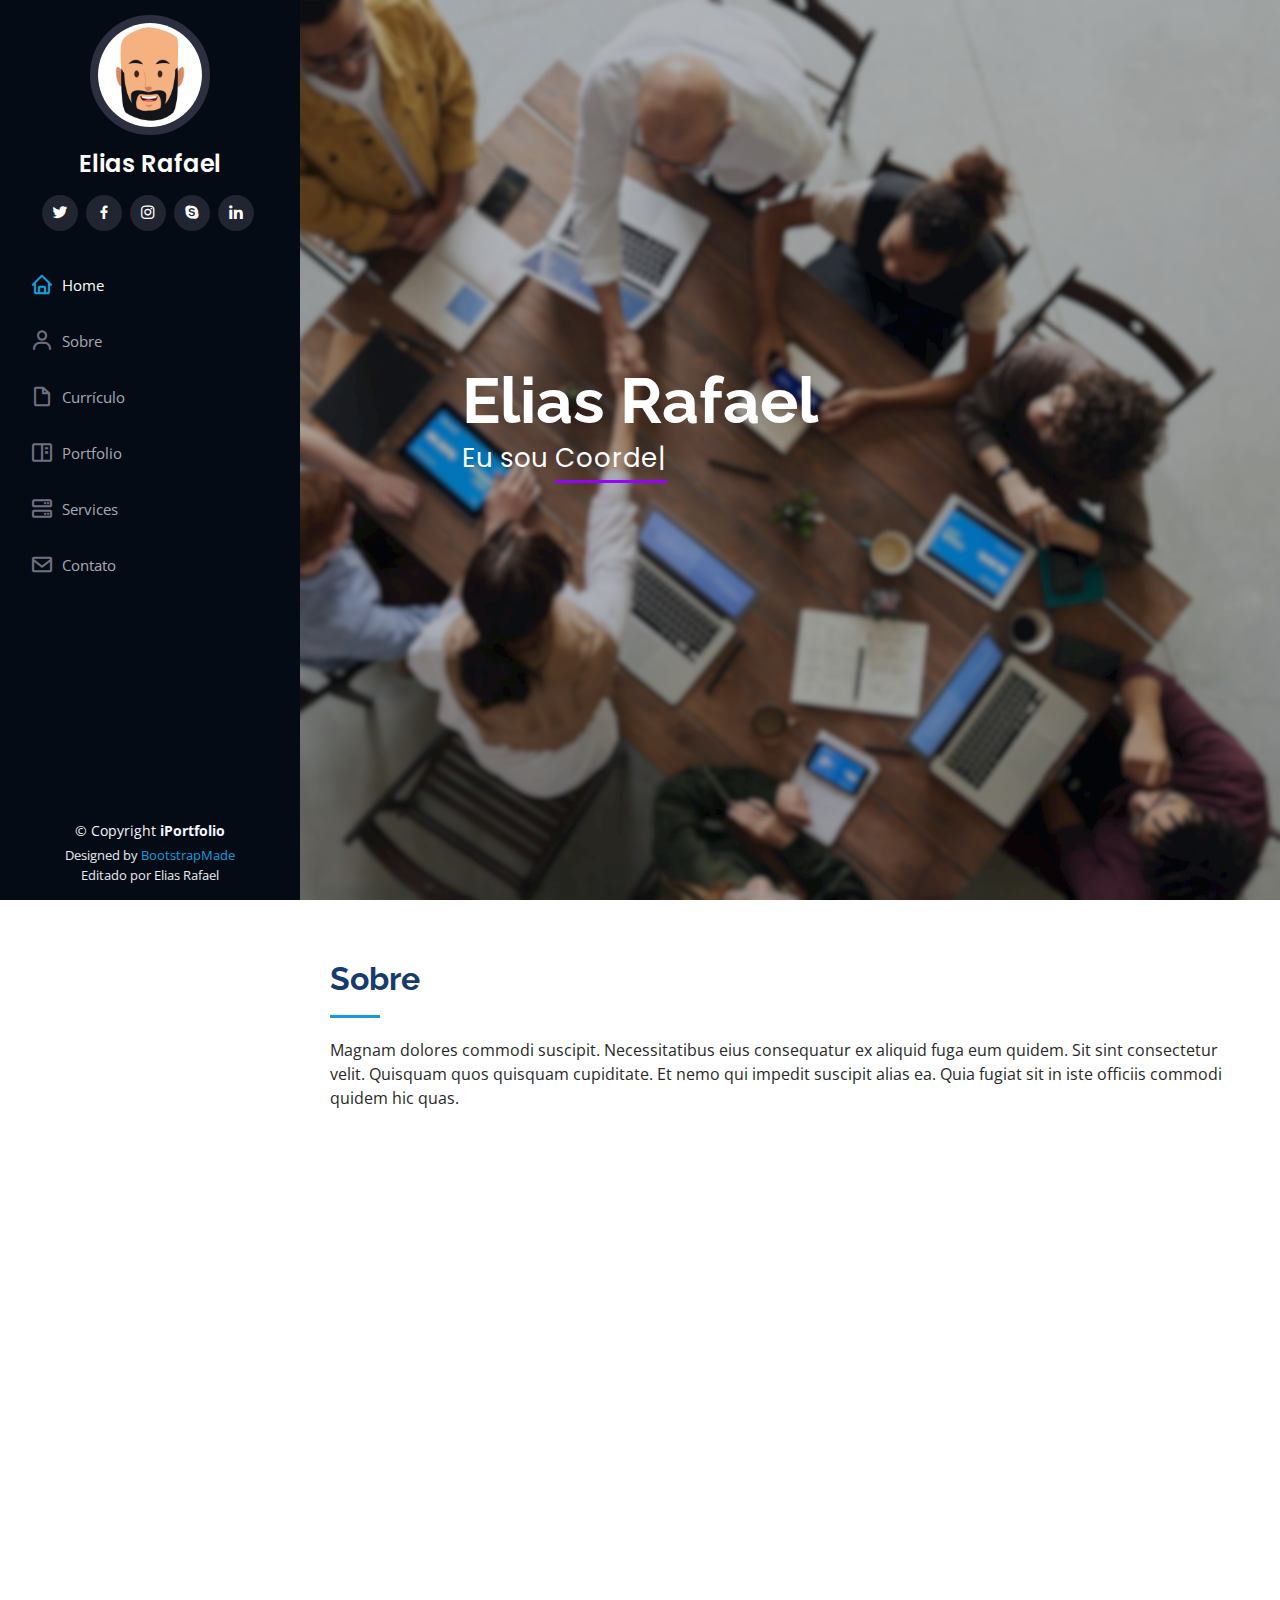
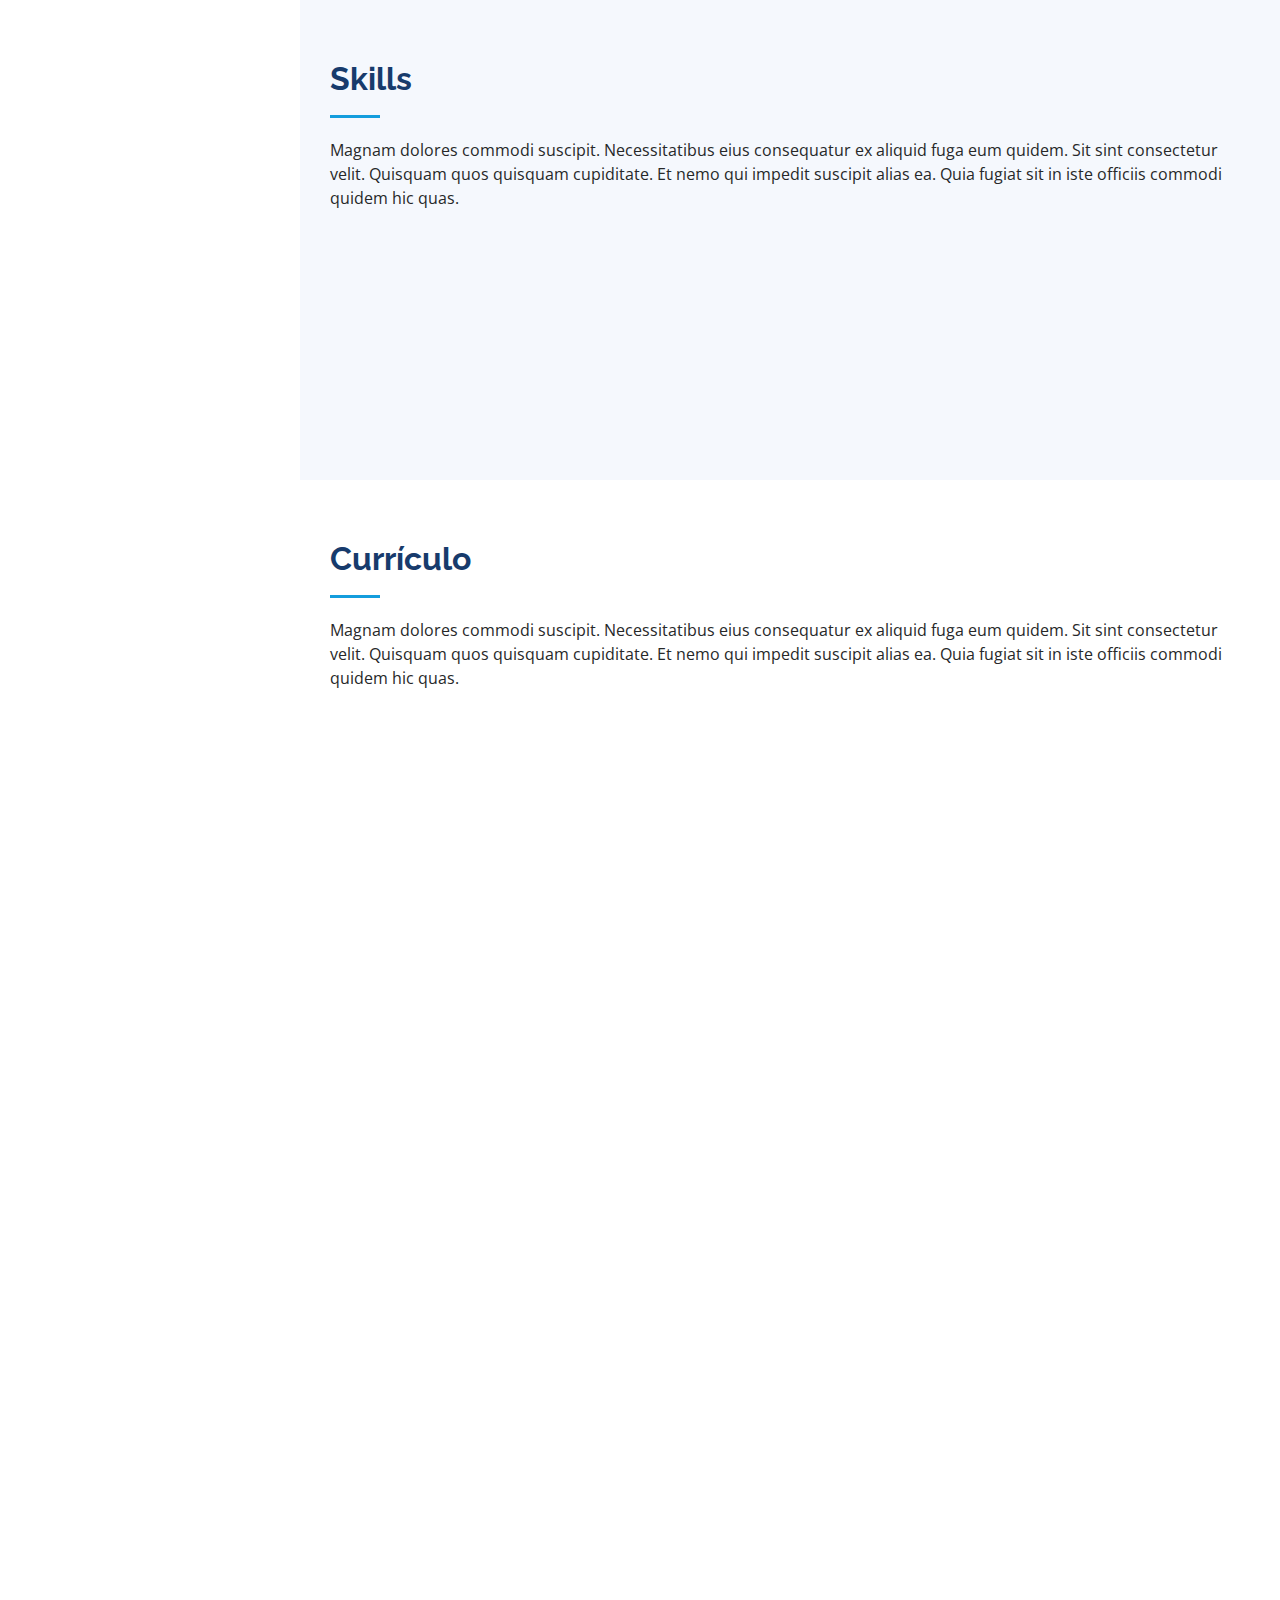
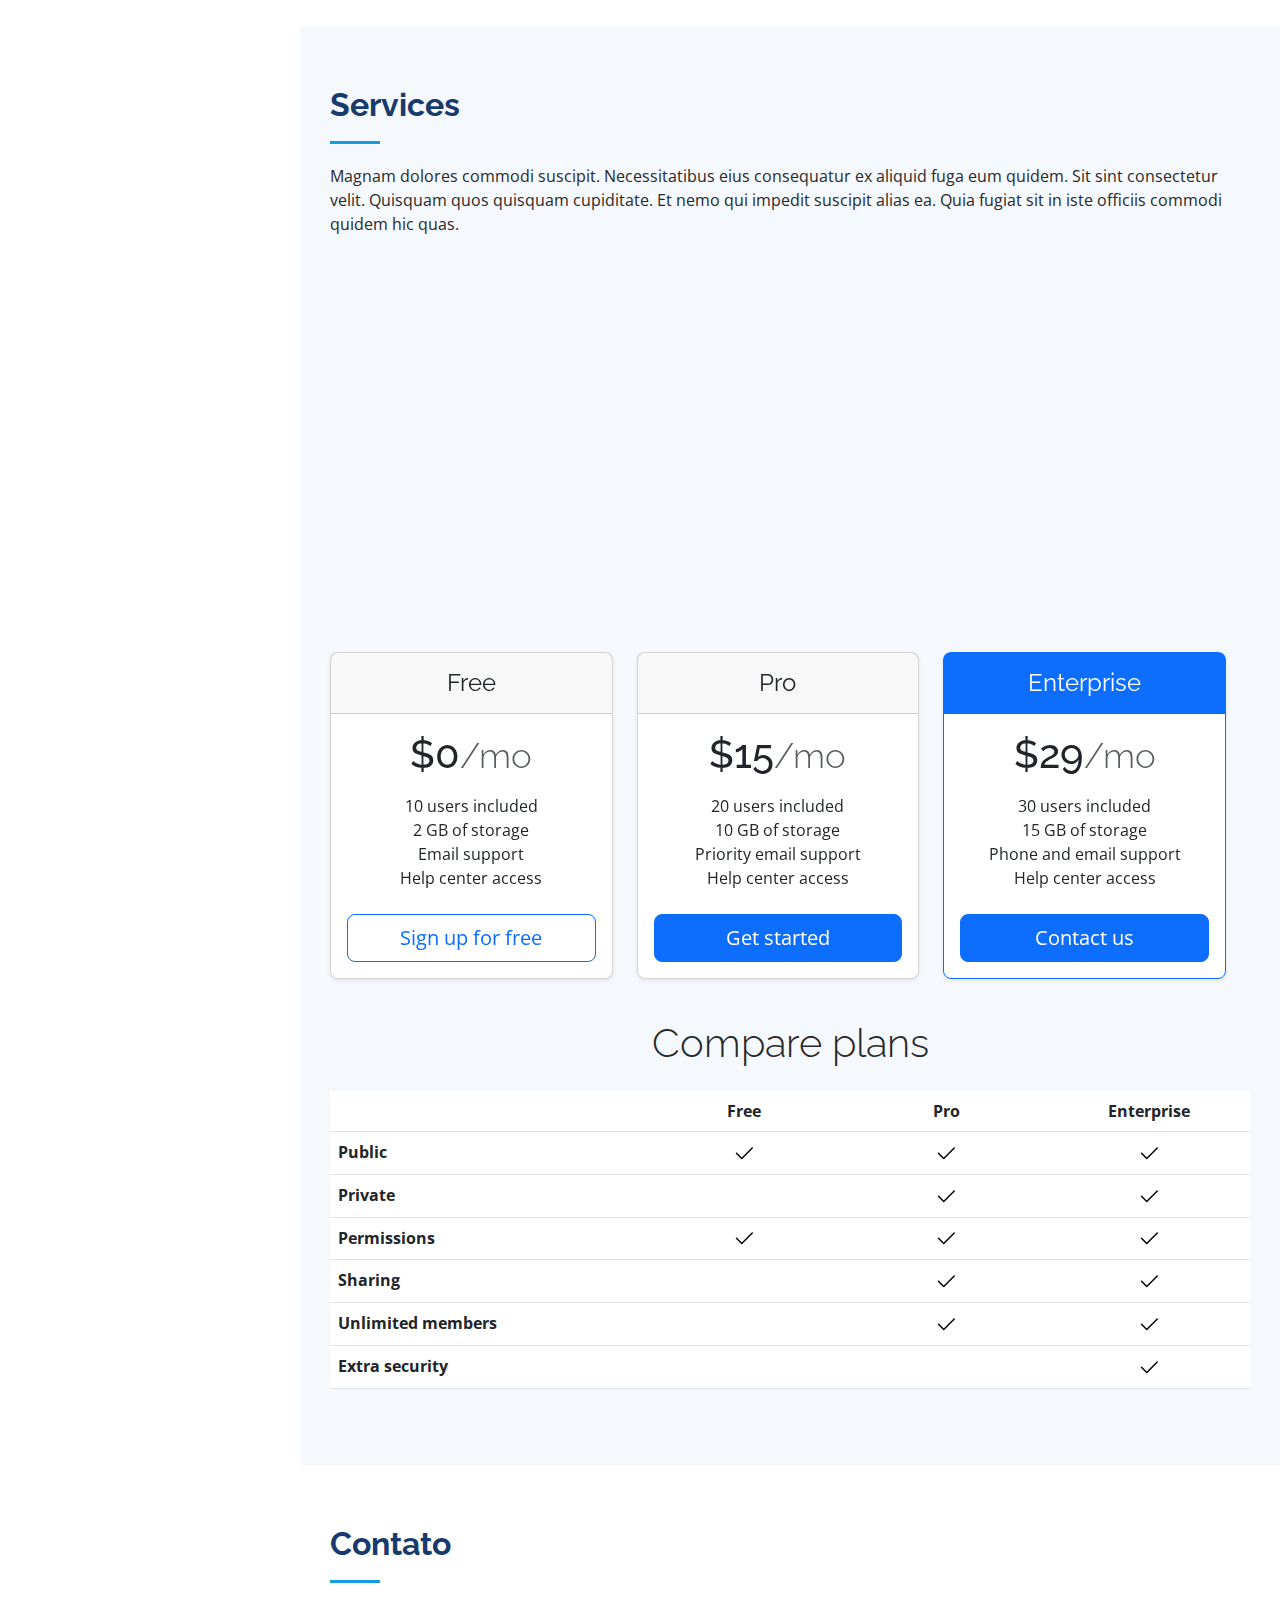
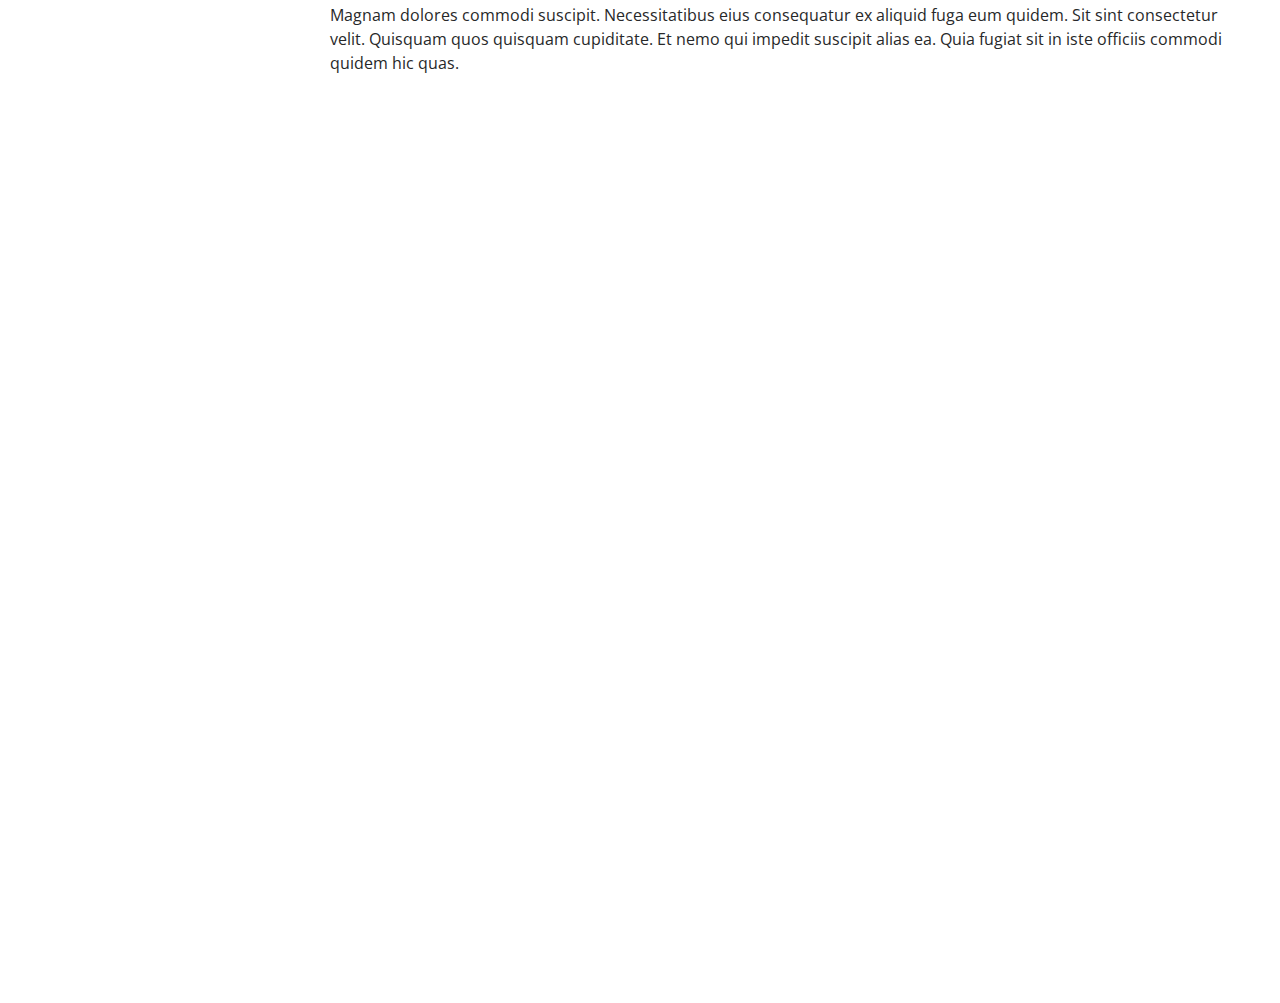
==== index.html @ 73eee093 "Commit inicial" ====
<!DOCTYPE html>
<html lang="pt-BR">

<head>
  <meta charset="utf-8">
  <meta content="width=device-width, initial-scale=1.0" name="viewport">

  <title>Elias Rafael Portfolio</title>
  <meta content="" name="description">
  <meta content="" name="keywords">

  <!-- Favicons -->
  <link href="assets/img/favicon-32x32.png" rel="icon">
  <link href="assets/img/apple-touch-icon.png" rel="apple-touch-icon">

  <!-- Google Fonts -->
  <link href="https://fonts.googleapis.com/css?family=Open+Sans:300,300i,400,400i,600,600i,700,700i|Raleway:300,300i,400,400i,500,500i,600,600i,700,700i|Poppins:300,300i,400,400i,500,500i,600,600i,700,700i" rel="stylesheet">

  <!-- Vendor CSS Files -->
  <link href="assets/vendor/aos/aos.css" rel="stylesheet">
  <link href="assets/vendor/bootstrap/css/bootstrap.min.css" rel="stylesheet">
  <link href="assets/vendor/bootstrap-icons/bootstrap-icons.css" rel="stylesheet">
  <link href="assets/vendor/boxicons/css/boxicons.min.css" rel="stylesheet">
  <link href="assets/vendor/glightbox/css/glightbox.min.css" rel="stylesheet">
  <link href="assets/vendor/swiper/swiper-bundle.min.css" rel="stylesheet">

  <!-- Template Main CSS File -->
  <link href="assets/css/style.css" rel="stylesheet">

  <!-- check table element-->
  <svg xmlns="http://www.w3.org/2000/svg" class="d-none">
    <symbol id="check" viewBox="0 0 16 16">
      <title>Check</title>
      <path d="M13.854 3.646a.5.5 0 0 1 0 .708l-7 7a.5.5 0 0 1-.708 0l-3.5-3.5a.5.5 0 1 1 .708-.708L6.5 10.293l6.646-6.647a.5.5 0 0 1 .708 0z"></path>
    </symbol>
  </svg>
  <link href="pricing.css" rel="stylesheet">
  <script src="/docs/5.3/dist/js/bootstrap.bundle.min.js" integrity="sha384-HwwvtgBNo3bZJJLYd8oVXjrBZt8cqVSpeBNS5n7C8IVInixGAoxmnlMuBnhbgrkm" crossorigin="anonymous"></script>
  <!-- =======================================================
  * Template Name: iPortfolio
  * Updated: Jul 27 2023 with Bootstrap v5.3.1
  * Template URL: https://bootstrapmade.com/iportfolio-bootstrap-portfolio-websites-template/
  * Author: BootstrapMade.com
  * License: https://bootstrapmade.com/license/
  ======================================================== -->
</head>

<body>

  <!-- ======= Mobile nav toggle button ======= -->
  <i class="bi bi-list mobile-nav-toggle d-xl-none"></i>

  <!-- ======= Header ======= -->
  <header id="header">
    <div class="d-flex flex-column">

      <div class="profile">
        <img src="assets/img/profile-img.jpg" alt="" class="img-fluid rounded-circle">
        <h1 class="text-light"><a href="index.html">Elias Rafael</a></h1>
        <div class="social-links mt-3 text-center">
          <a href="#" class="twitter"><i class="bx bxl-twitter"></i></a>
          <a href="#" class="facebook"><i class="bx bxl-facebook"></i></a>
          <a href="#" class="instagram"><i class="bx bxl-instagram"></i></a>
          <a href="#" class="google-plus"><i class="bx bxl-skype"></i></a>
          <a href="#" class="linkedin"><i class="bx bxl-linkedin"></i></a>
        </div>
      </div>

      <nav id="navbar" class="nav-menu navbar">
        <ul>
          <li><a href="#hero" class="nav-link scrollto active"><i class="bx bx-home"></i> <span>Home</span></a></li>
          <li><a href="#Sobre" class="nav-link scrollto"><i class="bx bx-user"></i> <span>Sobre</span></a></li>
          <li><a href="#Currículo" class="nav-link scrollto"><i class="bx bx-file-blank"></i> <span>Currículo</span></a></li>
          <li><a href="#portfolio" class="nav-link scrollto"><i class="bx bx-book-content"></i> <span>Portfolio</span></a></li>
          <li><a href="#services" class="nav-link scrollto"><i class="bx bx-server"></i> <span>Services</span></a></li>
          <li><a href="#Contato" class="nav-link scrollto"><i class="bx bx-envelope"></i> <span>Contato</span></a></li>
        </ul>
      </nav><!-- .nav-menu -->
    </div>
  </header><!-- End Header -->

  <!-- ======= Hero Section ======= -->
  <section id="hero" class="d-flex flex-column justify-content-center align-items-center">
    <div class="hero-container" data-aos="fade-in">
      <h1>Elias Rafael</h1>
      <p>Eu sou <span class="typed" data-typed-items="Coordenador de TI, Gerente de Projetos, Líder de Equipe"></span></p>
    </div>
  </section><!-- End Hero -->

  <main id="main">

    <!-- ======= Sobre Section ======= -->
    <section id="Sobre" class="Sobre">
      <div class="container">

        <div class="section-title">
          <h2>Sobre</h2>
          <p>Magnam dolores commodi suscipit. Necessitatibus eius consequatur ex aliquid fuga eum quidem. Sit sint consectetur velit. Quisquam quos quisquam cupiditate. Et nemo qui impedit suscipit alias ea. Quia fugiat sit in iste officiis commodi quidem hic quas.</p>
        </div>

        <div class="row">
          <div class="col-lg-4" data-aos="fade-right">
            <img src="assets/img/profile-img.jpg" class="img-fluid" alt="">
          </div>
          <div class="col-lg-8 pt-4 pt-lg-0 content" data-aos="fade-left">
            <h3>Coordenador &amp; Líder de Equipe de TI.</h3>
            <p class="fst-italic">
              Lorem ipsum dolor sit amet, consectetur adipiscing elit, sed do eiusmod tempor incididunt ut labore et dolore
              magna aliqua.
            </p>
            <div class="row">
              <div class="col-lg-6">
                <ul>
                  <li><i class="bi bi-chevron-right"></i> <strong>Birthday:</strong> <span>15 May 1987</span></li>
                  <li><i class="bi bi-chevron-right"></i> <strong>Website:</strong> <span>www.example.com</span></li>
                  <li><i class="bi bi-chevron-right"></i> <strong>Phone:</strong> <span>+123 456 7890</span></li>
                  <li><i class="bi bi-chevron-right"></i> <strong>City:</strong> <span>São Paulo, Brasil &#128154;&#128155;</span></li>
                </ul>
              </div>
              <div class="col-lg-6">
                <ul>
                  <li><i class="bi bi-chevron-right"></i> <strong>Age:</strong> <span>30</span></li>
                  <li><i class="bi bi-chevron-right"></i> <strong>Degree:</strong> <span>Master</span></li>
                  <li><i class="bi bi-chevron-right"></i> <strong>PhEmailone:</strong> <span>email@example.com</span></li>
                  <li><i class="bi bi-chevron-right"></i> <strong>Freelance:</strong> <span>Available</span></li>
                </ul>
              </div>
            </div>
            <p>
              Officiis eligendi itaque labore et dolorum mollitia officiis optio vero. Quisquam sunt adipisci omnis et ut. Nulla accusantium dolor incidunt officia tempore. Et eius omnis.
              Cupiditate ut dicta maxime officiis quidem quia. Sed et consectetur qui quia repellendus itaque neque. Aliquid amet quidem ut quaerat cupiditate. Ab et eum qui repellendus omnis culpa magni laudantium dolores.
            </p>
          </div>
        </div>

      </div>
    </section><!-- End Sobre Section -->

    <!-- ======= Facts Section ======= 
    <section id="facts" class="facts">
      <div class="container">

        <div class="section-title">
          <h2>Facts</h2>
          <p>Magnam dolores commodi suscipit. Necessitatibus eius consequatur ex aliquid fuga eum quidem. Sit sint consectetur velit. Quisquam quos quisquam cupiditate. Et nemo qui impedit suscipit alias ea. Quia fugiat sit in iste officiis commodi quidem hic quas.</p>
        </div>

        <div class="row no-gutters">

          <div class="col-lg-3 col-md-6 d-md-flex align-items-md-stretch" data-aos="fade-up">
            <div class="count-box">
              <i class="bi bi-emoji-smile"></i>
              <span data-purecounter-start="0" data-purecounter-end="232" data-purecounter-duration="1" class="purecounter"></span>
              <p><strong>Happy Clients</strong> consequuntur quae</p>
            </div>
          </div>

          <div class="col-lg-3 col-md-6 d-md-flex align-items-md-stretch" data-aos="fade-up" data-aos-delay="100">
            <div class="count-box">
              <i class="bi bi-journal-richtext"></i>
              <span data-purecounter-start="0" data-purecounter-end="521" data-purecounter-duration="1" class="purecounter"></span>
              <p><strong>Projects</strong> adipisci atque cum quia aut</p>
            </div>
          </div>

          <div class="col-lg-3 col-md-6 d-md-flex align-items-md-stretch" data-aos="fade-up" data-aos-delay="200">
            <div class="count-box">
              <i class="bi bi-headset"></i>
              <span data-purecounter-start="0" data-purecounter-end="1453" data-purecounter-duration="1" class="purecounter"></span>
              <p><strong>Hours Of Support</strong> aut commodi quaerat</p>
            </div>
          </div>

          <div class="col-lg-3 col-md-6 d-md-flex align-items-md-stretch" data-aos="fade-up" data-aos-delay="300">
            <div class="count-box">
              <i class="bi bi-people"></i>
              <span data-purecounter-start="0" data-purecounter-end="32" data-purecounter-duration="1" class="purecounter"></span>
              <p><strong>Hard Workers</strong> rerum asperiores dolor</p>
            </div>
          </div>

        </div>

      </div>
    </section> End Facts Section -->

    <!-- ======= Skills Section ======= -->
    <section id="skills" class="skills section-bg">
      <div class="container">

        <div class="section-title">
          <h2>Skills</h2>
          <p>Magnam dolores commodi suscipit. Necessitatibus eius consequatur ex aliquid fuga eum quidem. Sit sint consectetur velit. Quisquam quos quisquam cupiditate. Et nemo qui impedit suscipit alias ea. Quia fugiat sit in iste officiis commodi quidem hic quas.</p>
        </div>

        <div class="row skills-content">

          <div class="col-lg-6" data-aos="fade-up">

            <div class="progress">
              <span class="skill">HTML <i class="val">100%</i></span>
              <div class="progress-bar-wrap">
                <div class="progress-bar" role="progressbar" aria-valuenow="100" aria-valuemin="0" aria-valuemax="100"></div>
              </div>
            </div>

            <div class="progress">
              <span class="skill">CSS <i class="val">90%</i></span>
              <div class="progress-bar-wrap">
                <div class="progress-bar" role="progressbar" aria-valuenow="90" aria-valuemin="0" aria-valuemax="100"></div>
              </div>
            </div>

            <div class="progress">
              <span class="skill">JavaScript <i class="val">75%</i></span>
              <div class="progress-bar-wrap">
                <div class="progress-bar" role="progressbar" aria-valuenow="75" aria-valuemin="0" aria-valuemax="100"></div>
              </div>
            </div>

          </div>

          <div class="col-lg-6" data-aos="fade-up" data-aos-delay="100">

            <div class="progress">
              <span class="skill">PHP <i class="val">80%</i></span>
              <div class="progress-bar-wrap">
                <div class="progress-bar" role="progressbar" aria-valuenow="80" aria-valuemin="0" aria-valuemax="100"></div>
              </div>
            </div>

            <div class="progress">
              <span class="skill">WordPress/CMS <i class="val">90%</i></span>
              <div class="progress-bar-wrap">
                <div class="progress-bar" role="progressbar" aria-valuenow="90" aria-valuemin="0" aria-valuemax="100"></div>
              </div>
            </div>

            <div class="progress">
              <span class="skill">Photoshop <i class="val">55%</i></span>
              <div class="progress-bar-wrap">
                <div class="progress-bar" role="progressbar" aria-valuenow="55" aria-valuemin="0" aria-valuemax="100"></div>
              </div>
            </div>

          </div>

        </div>

      </div>
    </section><!-- End Skills Section -->

    <!-- ======= Currículo Section ======= -->
    <section id="Currículo" class="Currículo">
      <div class="container">

        <div class="section-title">
          <h2>Currículo</h2>
          <p>Magnam dolores commodi suscipit. Necessitatibus eius consequatur ex aliquid fuga eum quidem. Sit sint consectetur velit. Quisquam quos quisquam cupiditate. Et nemo qui impedit suscipit alias ea. Quia fugiat sit in iste officiis commodi quidem hic quas.</p>
        </div>

        <div class="row">
          <div class="col-lg-6" data-aos="fade-up">
            <h3 class="Currículo-title">Sumary</h3>
            <div class="Currículo-item pb-0">
              <h4>Elias Rafael</h4>
              <p><em>Innovative and deadline-driven Graphic Designer with 3+ years of experience designing and developing user-centered digital/print marketing material from initial concept to final, polished deliverable.</em></p>
              <ul>
                <li>Portland par 127,Orlando, FL</li>
                <li>(123) 456-7891</li>
                <li>alice.barkley@example.com</li>
              </ul>
            </div>

            <h3 class="Currículo-title">Education</h3>
            <div class="Currículo-item">
              <h4>Master of Fine Arts &amp; Graphic Design</h4>
              <h5>2015 - 2016</h5>
              <p><em>Rochester Institute of Technology, Rochester, NY</em></p>
              <p>Qui deserunt veniam. Et sed aliquam labore tempore sed quisquam iusto autem sit. Ea vero voluptatum qui ut dignissimos deleniti nerada porti sand markend</p>
            </div>
            <div class="Currículo-item">
              <h4>Bachelor of Fine Arts &amp; Graphic Design</h4>
              <h5>2010 - 2014</h5>
              <p><em>Rochester Institute of Technology, Rochester, NY</em></p>
              <p>Quia nobis sequi est occaecati aut. Repudiandae et iusto quae reiciendis et quis Eius vel ratione eius unde vitae rerum voluptates asperiores voluptatem Earum molestiae consequatur neque etlon sader mart dila</p>
            </div>
          </div>
          <div class="col-lg-6" data-aos="fade-up" data-aos-delay="100">
            <h3 class="Currículo-title">Professional Experience</h3>
            <div class="Currículo-item">
              <h4>Senior graphic design specialist</h4>
              <h5>2019 - Present</h5>
              <p><em>Experion, New York, NY </em></p>
              <ul>
                <li>Lead in the design, development, and implementation of the graphic, layout, and production communication materials</li>
                <li>Delegate tasks to the 7 members of the design team and provide counsel on all aspects of the project. </li>
                <li>Supervise the assessment of all graphic materials in order to ensure quality and accuracy of the design</li>
                <li>Oversee the efficient use of production project budgets ranging from $2,000 - $25,000</li>
              </ul>
            </div>
            <div class="Currículo-item">
              <h4>Graphic design specialist</h4>
              <h5>2017 - 2018</h5>
              <p><em>Stepping Stone Advertising, New York, NY</em></p>
              <ul>
                <li>Developed numerous marketing programs (logos, brochures,infographics, presentations, and advertisements).</li>
                <li>Managed up to 5 projects or tasks at a given time while under pressure</li>
                <li>Recommended and consulted with clients on the most appropriate graphic design</li>
                <li>Created 4+ design presentations and proposals a month for clients and account managers</li>
              </ul>
            </div>
          </div>
        </div>

      </div>
    </section><!-- End Currículo Section -->

    <!-- ======= Portfolio Section ======= 
    <section id="portfolio" class="portfolio section-bg">
      <div class="container">

        <div class="section-title">
          <h2>Portfolio</h2>
          <p>Magnam dolores commodi suscipit. Necessitatibus eius consequatur ex aliquid fuga eum quidem. Sit sint consectetur velit. Quisquam quos quisquam cupiditate. Et nemo qui impedit suscipit alias ea. Quia fugiat sit in iste officiis commodi quidem hic quas.</p>
        </div>

        <div class="row" data-aos="fade-up">
          <div class="col-lg-12 d-flex justify-content-center">
            <ul id="portfolio-flters">
              <li data-filter="*" class="filter-active">All</li>
              <li data-filter=".filter-app">App</li>
              <li data-filter=".filter-card">Card</li>
              <li data-filter=".filter-web">Web</li>
            </ul>
          </div>
        </div>

        <div class="row portfolio-container" data-aos="fade-up" data-aos-delay="100">

          <div class="col-lg-4 col-md-6 portfolio-item filter-app">
            <div class="portfolio-wrap">
              <img src="assets/img/portfolio/portfolio-1.jpg" class="img-fluid" alt="">
              <div class="portfolio-links">
                <a href="assets/img/portfolio/portfolio-1.jpg" data-gallery="portfolioGallery" class="portfolio-lightbox" title="App 1"><i class="bx bx-plus"></i></a>
                <a href="portfolio-details.html" title="More Details"><i class="bx bx-link"></i></a>
              </div>
            </div>
          </div>

          <div class="col-lg-4 col-md-6 portfolio-item filter-web">
            <div class="portfolio-wrap">
              <img src="assets/img/portfolio/portfolio-2.jpg" class="img-fluid" alt="">
              <div class="portfolio-links">
                <a href="assets/img/portfolio/portfolio-2.jpg" data-gallery="portfolioGallery" class="portfolio-lightbox" title="Web 3"><i class="bx bx-plus"></i></a>
                <a href="portfolio-details.html" title="More Details"><i class="bx bx-link"></i></a>
              </div>
            </div>
          </div>

          <div class="col-lg-4 col-md-6 portfolio-item filter-app">
            <div class="portfolio-wrap">
              <img src="assets/img/portfolio/portfolio-3.jpg" class="img-fluid" alt="">
              <div class="portfolio-links">
                <a href="assets/img/portfolio/portfolio-3.jpg" data-gallery="portfolioGallery" class="portfolio-lightbox" title="App 2"><i class="bx bx-plus"></i></a>
                <a href="portfolio-details.html" title="More Details"><i class="bx bx-link"></i></a>
              </div>
            </div>
          </div>

          <div class="col-lg-4 col-md-6 portfolio-item filter-card">
            <div class="portfolio-wrap">
              <img src="assets/img/portfolio/portfolio-4.jpg" class="img-fluid" alt="">
              <div class="portfolio-links">
                <a href="assets/img/portfolio/portfolio-4.jpg" data-gallery="portfolioGallery" class="portfolio-lightbox" title="Card 2"><i class="bx bx-plus"></i></a>
                <a href="portfolio-details.html" title="More Details"><i class="bx bx-link"></i></a>
              </div>
            </div>
          </div>

          <div class="col-lg-4 col-md-6 portfolio-item filter-web">
            <div class="portfolio-wrap">
              <img src="assets/img/portfolio/portfolio-5.jpg" class="img-fluid" alt="">
              <div class="portfolio-links">
                <a href="assets/img/portfolio/portfolio-5.jpg" data-gallery="portfolioGallery" class="portfolio-lightbox" title="Web 2"><i class="bx bx-plus"></i></a>
                <a href="portfolio-details.html" title="More Details"><i class="bx bx-link"></i></a>
              </div>
            </div>
          </div>

          <div class="col-lg-4 col-md-6 portfolio-item filter-app">
            <div class="portfolio-wrap">
              <img src="assets/img/portfolio/portfolio-6.jpg" class="img-fluid" alt="">
              <div class="portfolio-links">
                <a href="assets/img/portfolio/portfolio-6.jpg" data-gallery="portfolioGallery" class="portfolio-lightbox" title="App 3"><i class="bx bx-plus"></i></a>
                <a href="portfolio-details.html" title="More Details"><i class="bx bx-link"></i></a>
              </div>
            </div>
          </div>

          <div class="col-lg-4 col-md-6 portfolio-item filter-card">
            <div class="portfolio-wrap">
              <img src="assets/img/portfolio/portfolio-7.jpg" class="img-fluid" alt="">
              <div class="portfolio-links">
                <a href="assets/img/portfolio/portfolio-7.jpg" data-gallery="portfolioGallery" class="portfolio-lightbox" title="Card 1"><i class="bx bx-plus"></i></a>
                <a href="portfolio-details.html" title="More Details"><i class="bx bx-link"></i></a>
              </div>
            </div>
          </div>

          <div class="col-lg-4 col-md-6 portfolio-item filter-card">
            <div class="portfolio-wrap">
              <img src="assets/img/portfolio/portfolio-8.jpg" class="img-fluid" alt="">
              <div class="portfolio-links">
                <a href="assets/img/portfolio/portfolio-8.jpg" data-gallery="portfolioGallery" class="portfolio-lightbox" title="Card 3"><i class="bx bx-plus"></i></a>
                <a href="portfolio-details.html" title="More Details"><i class="bx bx-link"></i></a>
              </div>
            </div>
          </div>

          <div class="col-lg-4 col-md-6 portfolio-item filter-web">
            <div class="portfolio-wrap">
              <img src="assets/img/portfolio/portfolio-9.jpg" class="img-fluid" alt="">
              <div class="portfolio-links">
                <a href="assets/img/portfolio/portfolio-9.jpg" data-gallery="portfolioGallery" class="portfolio-lightbox" title="Web 3"><i class="bx bx-plus"></i></a>
                <a href="portfolio-details.html" title="More Details"><i class="bx bx-link"></i></a>
              </div>
            </div>
          </div>

        </div>

      </div>
    </section> End Portfolio Section -->

    <!-- ======= Services Section ======= -->
    <section id="services" class="services section-bg">
      <div class="container">

        <div class="section-title">
          <h2>Services</h2>
          <p>Magnam dolores commodi suscipit. Necessitatibus eius consequatur ex aliquid fuga eum quidem. Sit sint consectetur velit. Quisquam quos quisquam cupiditate. Et nemo qui impedit suscipit alias ea. Quia fugiat sit in iste officiis commodi quidem hic quas.</p>
        </div>

        <div class="row">
          <div class="col-lg-4 col-md-6 icon-box" data-aos="fade-up">
            <div class="icon"><i class="bi bi-briefcase"></i></div>
            <h4 class="title"><a href="">Lorem Ipsum</a></h4>
            <p class="description">Voluptatum deleniti atque corrupti quos dolores et quas molestias excepturi sint occaecati cupiditate non provident</p>
          </div>
          <div class="col-lg-4 col-md-6 icon-box" data-aos="fade-up" data-aos-delay="100">
            <div class="icon"><i class="bi bi-card-checklist"></i></div>
            <h4 class="title"><a href="">Dolor Sitema</a></h4>
            <p class="description">Minim veniam, quis nostrud exercitation ullamco laboris nisi ut aliquip ex ea commodo consequat tarad limino ata</p>
          </div>
          <div class="col-lg-4 col-md-6 icon-box" data-aos="fade-up" data-aos-delay="200">
            <div class="icon"><i class="bi bi-bar-chart"></i></div>
            <h4 class="title"><a href="">Sed ut perspiciatis</a></h4>
            <p class="description">Duis aute irure dolor in reprehenderit in voluptate velit esse cillum dolore eu fugiat nulla pariatur</p>
          </div>
          <div class="col-lg-4 col-md-6 icon-box" data-aos="fade-up" data-aos-delay="300">
            <div class="icon"><i class="bi bi-binoculars"></i></div>
            <h4 class="title"><a href="">Magni Dolores</a></h4>
            <p class="description">Excepteur sint occaecat cupidatat non proident, sunt in culpa qui officia deserunt mollit anim id est laborum</p>
          </div>
          <div class="col-lg-4 col-md-6 icon-box" data-aos="fade-up" data-aos-delay="400">
            <div class="icon"><i class="bi bi-brightness-high"></i></div>
            <h4 class="title"><a href="">Nemo Enim</a></h4>
            <p class="description">At vero eos et accusamus et iusto odio dignissimos ducimus qui blanditiis praesentium voluptatum deleniti atque</p>
          </div>
          <div class="col-lg-4 col-md-6 icon-box" data-aos="fade-up" data-aos-delay="500">
            <div class="icon"><i class="bi bi-calendar4-week"></i></div>
            <h4 class="title"><a href="">Eiusmod Tempor</a></h4>
            <p class="description">Et harum quidem rerum facilis est et expedita distinctio. Nam libero tempore, cum soluta nobis est eligendi</p>
          </div>
          <!-- Start Prices Block -->
          
            <div class="row row-cols-1 row-cols-md-3 mb-3 text-center">
              <div class="col">
                <div class="card mb-4 rounded-3 shadow-sm">
                  <div class="card-header py-3">
                    <h4 class="my-0 fw-normal">Free</h4>
                  </div>
                  <div class="card-body">
                    <h1 class="card-title pricing-card-title">$0<small class="text-body-secondary fw-light">/mo</small></h1>
                    <ul class="list-unstyled mt-3 mb-4">
                      <li>10 users included</li>
                      <li>2 GB of storage</li>
                      <li>Email support</li>
                      <li>Help center access</li>
                    </ul>
                    <button type="button" class="w-100 btn btn-lg btn-outline-primary">Sign up for free</button>
                  </div>
                </div>
              </div>
              <div class="col">
                <div class="card mb-4 rounded-3 shadow-sm">
                  <div class="card-header py-3">
                    <h4 class="my-0 fw-normal">Pro</h4>
                  </div>
                  <div class="card-body">
                    <h1 class="card-title pricing-card-title">$15<small class="text-body-secondary fw-light">/mo</small></h1>
                    <ul class="list-unstyled mt-3 mb-4">
                      <li>20 users included</li>
                      <li>10 GB of storage</li>
                      <li>Priority email support</li>
                      <li>Help center access</li>
                    </ul>
                    <button type="button" class="w-100 btn btn-lg btn-primary">Get started</button>
                  </div>
                </div>
              </div>
              <div class="col">
                <div class="card mb-4 rounded-3 shadow-sm border-primary">
                  <div class="card-header py-3 text-bg-primary border-primary">
                    <h4 class="my-0 fw-normal">Enterprise</h4>
                  </div>
                  <div class="card-body">
                    <h1 class="card-title pricing-card-title">$29<small class="text-body-secondary fw-light">/mo</small></h1>
                    <ul class="list-unstyled mt-3 mb-4">
                      <li>30 users included</li>
                      <li>15 GB of storage</li>
                      <li>Phone and email support</li>
                      <li>Help center access</li>
                    </ul>
                    <button type="button" class="w-100 btn btn-lg btn-primary">Contact us</button>
                  </div>
                </div>
              </div>
            </div>
        
            <h2 class="display-6 text-center mb-4">Compare plans</h2>
        
            <div class="table-responsive">
              <table class="table text-center">
                <thead>
                  <tr>
                    <th style="width: 34%;"></th>
                    <th style="width: 22%;">Free</th>
                    <th style="width: 22%;">Pro</th>
                    <th style="width: 22%;">Enterprise</th>
                  </tr>
                </thead>
                <tbody>
                  <tr>
                    <th scope="row" class="text-start">Public</th>
                    <td><svg class="bi" width="24" height="24"><use xlink:href="#check"></use></svg></td>
                    <td><svg class="bi" width="24" height="24"><use xlink:href="#check"></use></svg></td>
                    <td><svg class="bi" width="24" height="24"><use xlink:href="#check"></use></svg></td>
                  </tr>
                  <tr>
                    <th scope="row" class="text-start">Private</th>
                    <td></td>
                    <td><svg class="bi" width="24" height="24"><use xlink:href="#check"></use></svg></td>
                    <td><svg class="bi" width="24" height="24"><use xlink:href="#check"></use></svg></td>
                  </tr>
                </tbody>
        
                <tbody>
                  <tr>
                    <th scope="row" class="text-start">Permissions</th>
                    <td><svg class="bi" width="24" height="24"><use xlink:href="#check"></use></svg></td>
                    <td><svg class="bi" width="24" height="24"><use xlink:href="#check"></use></svg></td>
                    <td><svg class="bi" width="24" height="24"><use xlink:href="#check"></use></svg></td>
                  </tr>
                  <tr>
                    <th scope="row" class="text-start">Sharing</th>
                    <td></td>
                    <td><svg class="bi" width="24" height="24"><use xlink:href="#check"></use></svg></td>
                    <td><svg class="bi" width="24" height="24"><use xlink:href="#check"></use></svg></td>
                  </tr>
                  <tr>
                    <th scope="row" class="text-start">Unlimited members</th>
                    <td></td>
                    <td><svg class="bi" width="24" height="24"><use xlink:href="#check"></use></svg></td>
                    <td><svg class="bi" width="24" height="24"><use xlink:href="#check"></use></svg></td>
                  </tr>
                  <tr>
                    <th scope="row" class="text-start">Extra security</th>
                    <td></td>
                    <td></td>
                    <td><svg class="bi" width="24" height="24"><use xlink:href="#check"></use></svg></td>
                  </tr>
                </tbody>
              </table>
            </div>
          
          <!-- End Prices Block -->
        </div>
      </div>
    </section><!-- End Services Section -->

    <!-- ======= Testimonials Section ======= 
    <section id="testimonials" class="testimonials section-bg">
      <div class="container">

        <div class="section-title">
          <h2>Testimonials</h2>
          <p>Magnam dolores commodi suscipit. Necessitatibus eius consequatur ex aliquid fuga eum quidem. Sit sint consectetur velit. Quisquam quos quisquam cupiditate. Et nemo qui impedit suscipit alias ea. Quia fugiat sit in iste officiis commodi quidem hic quas.</p>
        </div>

        <div class="testimonials-slider swiper" data-aos="fade-up" data-aos-delay="100">
          <div class="swiper-wrapper">

            <div class="swiper-slide">
              <div class="testimonial-item" data-aos="fade-up">
                <p>
                  <i class="bx bxs-quote-alt-left quote-icon-left"></i>
                  Proin iaculis purus consequat sem cure digni ssim donec porttitora entum suscipit rhoncus. Accusantium quam, ultricies eget id, aliquam eget nibh et. Maecen aliquam, risus at semper.
                  <i class="bx bxs-quote-alt-right quote-icon-right"></i>
                </p>
                <img src="assets/img/testimonials/testimonials-1.jpg" class="testimonial-img" alt="">
                <h3>Saul Goodman</h3>
                <h4>Ceo &amp; Founder</h4>
              </div>
            </div> End testimonial item 

            <div class="swiper-slide">
              <div class="testimonial-item" data-aos="fade-up" data-aos-delay="100">
                <p>
                  <i class="bx bxs-quote-alt-left quote-icon-left"></i>
                  Export tempor illum tamen malis malis eram quae irure esse labore quem cillum quid cillum eram malis quorum velit fore eram velit sunt aliqua noster fugiat irure amet legam anim culpa.
                  <i class="bx bxs-quote-alt-right quote-icon-right"></i>
                </p>
                <img src="assets/img/testimonials/testimonials-2.jpg" class="testimonial-img" alt="">
                <h3>Sara Wilsson</h3>
                <h4>Designer</h4>
              </div>
            </div> End testimonial item 

            <div class="swiper-slide">
              <div class="testimonial-item" data-aos="fade-up" data-aos-delay="200">
                <p>
                  <i class="bx bxs-quote-alt-left quote-icon-left"></i>
                  Enim nisi quem export duis labore cillum quae magna enim sint quorum nulla quem veniam duis minim tempor labore quem eram duis noster aute amet eram fore quis sint minim.
                  <i class="bx bxs-quote-alt-right quote-icon-right"></i>
                </p>
                <img src="assets/img/testimonials/testimonials-3.jpg" class="testimonial-img" alt="">
                <h3>Jena Karlis</h3>
                <h4>Store Owner</h4>
              </div>
            </div> End testimonial item 

            <div class="swiper-slide">
              <div class="testimonial-item" data-aos="fade-up" data-aos-delay="300">
                <p>
                  <i class="bx bxs-quote-alt-left quote-icon-left"></i>
                  Fugiat enim eram quae cillum dolore dolor amet nulla culpa multos export minim fugiat minim velit minim dolor enim duis veniam ipsum anim magna sunt elit fore quem dolore labore illum veniam.
                  <i class="bx bxs-quote-alt-right quote-icon-right"></i>
                </p>
                <img src="assets/img/testimonials/testimonials-4.jpg" class="testimonial-img" alt="">
                <h3>Matt Brandon</h3>
                <h4>Freelancer</h4>
              </div>
            </div> End testimonial item 

            <div class="swiper-slide">
              <div class="testimonial-item" data-aos="fade-up" data-aos-delay="400">
                <p>
                  <i class="bx bxs-quote-alt-left quote-icon-left"></i>
                  Quis quorum aliqua sint quem legam fore sunt eram irure aliqua veniam tempor noster veniam enim culpa labore duis sunt culpa nulla illum cillum fugiat legam esse veniam culpa fore nisi cillum quid.
                  <i class="bx bxs-quote-alt-right quote-icon-right"></i>
                </p>
                <img src="assets/img/testimonials/testimonials-5.jpg" class="testimonial-img" alt="">
                <h3>John Larson</h3>
                <h4>Entrepreneur</h4>
              </div>
            </div> End testimonial item

          </div>
          <div class="swiper-pagination"></div>
        </div>

      </div>
    </section> End Testimonials Section -->

    <!-- ======= Contato Section ======= -->
    <section id="Contato" class="Contato">
      <div class="container">

        <div class="section-title">
          <h2>Contato</h2>
          <p>Magnam dolores commodi suscipit. Necessitatibus eius consequatur ex aliquid fuga eum quidem. Sit sint consectetur velit. Quisquam quos quisquam cupiditate. Et nemo qui impedit suscipit alias ea. Quia fugiat sit in iste officiis commodi quidem hic quas.</p>
        </div>

        <div class="row" data-aos="fade-in">

          <div class="col-lg-12 d-flex align-items-stretch">
            <div class="info">
              <div class="address">
                <i class="bi bi-geo-alt"></i>
                <h4>Localização:</h4>
                <p>São Paulo, SP - Zona Sul</p>
              </div>

              <div class="email">
                <i class="bi bi-envelope"></i>
                <h4>E-mail:</h4>
                <p>rafaelacacio.ti@gmail.com</p>
              </div>

              <div class="phone">
                <i class="bi bi-phone"></i>
                <h4>Celular:</h4>
                <p>55 (XX) 9XXXX-XXXX</p>
              </div>

              <!--<iframe src="https://www.google.com/maps/embed?pb=!1m14!1m8!1m3!1d12097.433213460943!2d-74.0062269!3d40.7101282!3m2!1i1024!2i768!4f13.1!3m3!1m2!1s0x0%3A0xb89d1fe6bc499443!2sDowntown+Conference+Center!5e0!3m2!1smk!2sbg!4v1539943755621" frameborder="0" style="border:0; width: 100%; height: 450px;" allowfullscreen></iframe>-->
              <iframe src="https://www.google.com/maps/embed?pb=!1m14!1m8!1m3!1d14628.716860732044!2d-46.6884428!3d-23.5620061!3m2!1i1024!2i768!4f13.1!3m3!1m2!1s0x94ce57a08e4aa537%3A0xea0120c0616236ae!2sFaria%20Lima!5e0!3m2!1spt-BR!2sbr!4v1693158663477!5m2!1spt-BR!2sbr" frameborder="0" style="border:0; width: 100%; height: 450px;" allowfullscreen></iframe>
            </div>
          </div>
          <!--
          <div class="col-lg-7 mt-5 mt-lg-0 d-flex align-items-stretch">
            <form action="forms/Contato.php" method="post" role="form" class="php-email-form">
              <div class="row">
                <div class="form-group col-md-6">
                  <label for="name">Your Name</label>
                  <input type="text" name="name" class="form-control" id="name" required>
                </div>
                <div class="form-group col-md-6">
                  <label for="name">Your Email</label>
                  <input type="email" class="form-control" name="email" id="email" required>
                </div>
              </div>
              <div class="form-group">
                <label for="name">Subject</label>
                <input type="text" class="form-control" name="subject" id="subject" required>
              </div>
              <div class="form-group">
                <label for="name">Message</label>
                <textarea class="form-control" name="message" rows="10" required></textarea>
              </div>
              <div class="my-3">
                <div class="loading">Loading</div>
                <div class="error-message"></div>
                <div class="sent-message">Your message has been sent. Thank you!</div>
              </div>
              <div class="text-center"><button type="submit">Send Message</button></div>
            </form>
          </div> -->
        </div>

      </div>
    </section><!-- End Contato Section -->

  </main><!-- End #main -->

  <!-- ======= Footer ======= -->
  <footer id="footer">
    <div class="container">
      <div class="copyright">
        &copy; Copyright <strong><span>iPortfolio</span></strong>
      </div>
      <div class="credits">
        <!-- All the links in the footer should remain intact. -->
        <!-- You can delete the links only if you purchased the pro version. -->
        <!-- Licensing information: https://bootstrapmade.com/license/ -->
        <!-- Purchase the pro version with working PHP/AJAX Contato form: https://bootstrapmade.com/iportfolio-bootstrap-portfolio-websites-template/ -->
        Designed by <a href="https://bootstrapmade.com/">BootstrapMade</a>
        Editado por Elias Rafael
      </div>
    </div>
  </footer><!-- End  Footer -->

  <a href="#" class="back-to-top d-flex align-items-center justify-content-center"><i class="bi bi-arrow-up-short"></i></a>

  <!-- Vendor JS Files -->
  <script src="assets/vendor/purecounter/purecounter_vanilla.js"></script>
  <script src="assets/vendor/aos/aos.js"></script>
  <script src="assets/vendor/bootstrap/js/bootstrap.bundle.min.js"></script>
  <script src="assets/vendor/glightbox/js/glightbox.min.js"></script>
  <script src="assets/vendor/isotope-layout/isotope.pkgd.min.js"></script>
  <script src="assets/vendor/swiper/swiper-bundle.min.js"></script>
  <script src="assets/vendor/typed.js/typed.umd.js"></script>
  <script src="assets/vendor/waypoints/noframework.waypoints.js"></script>
  <script src="assets/vendor/php-email-form/validate.js"></script>

  <!-- Template Main JS File -->
  <script src="assets/js/main.js"></script>

</body>

</html>
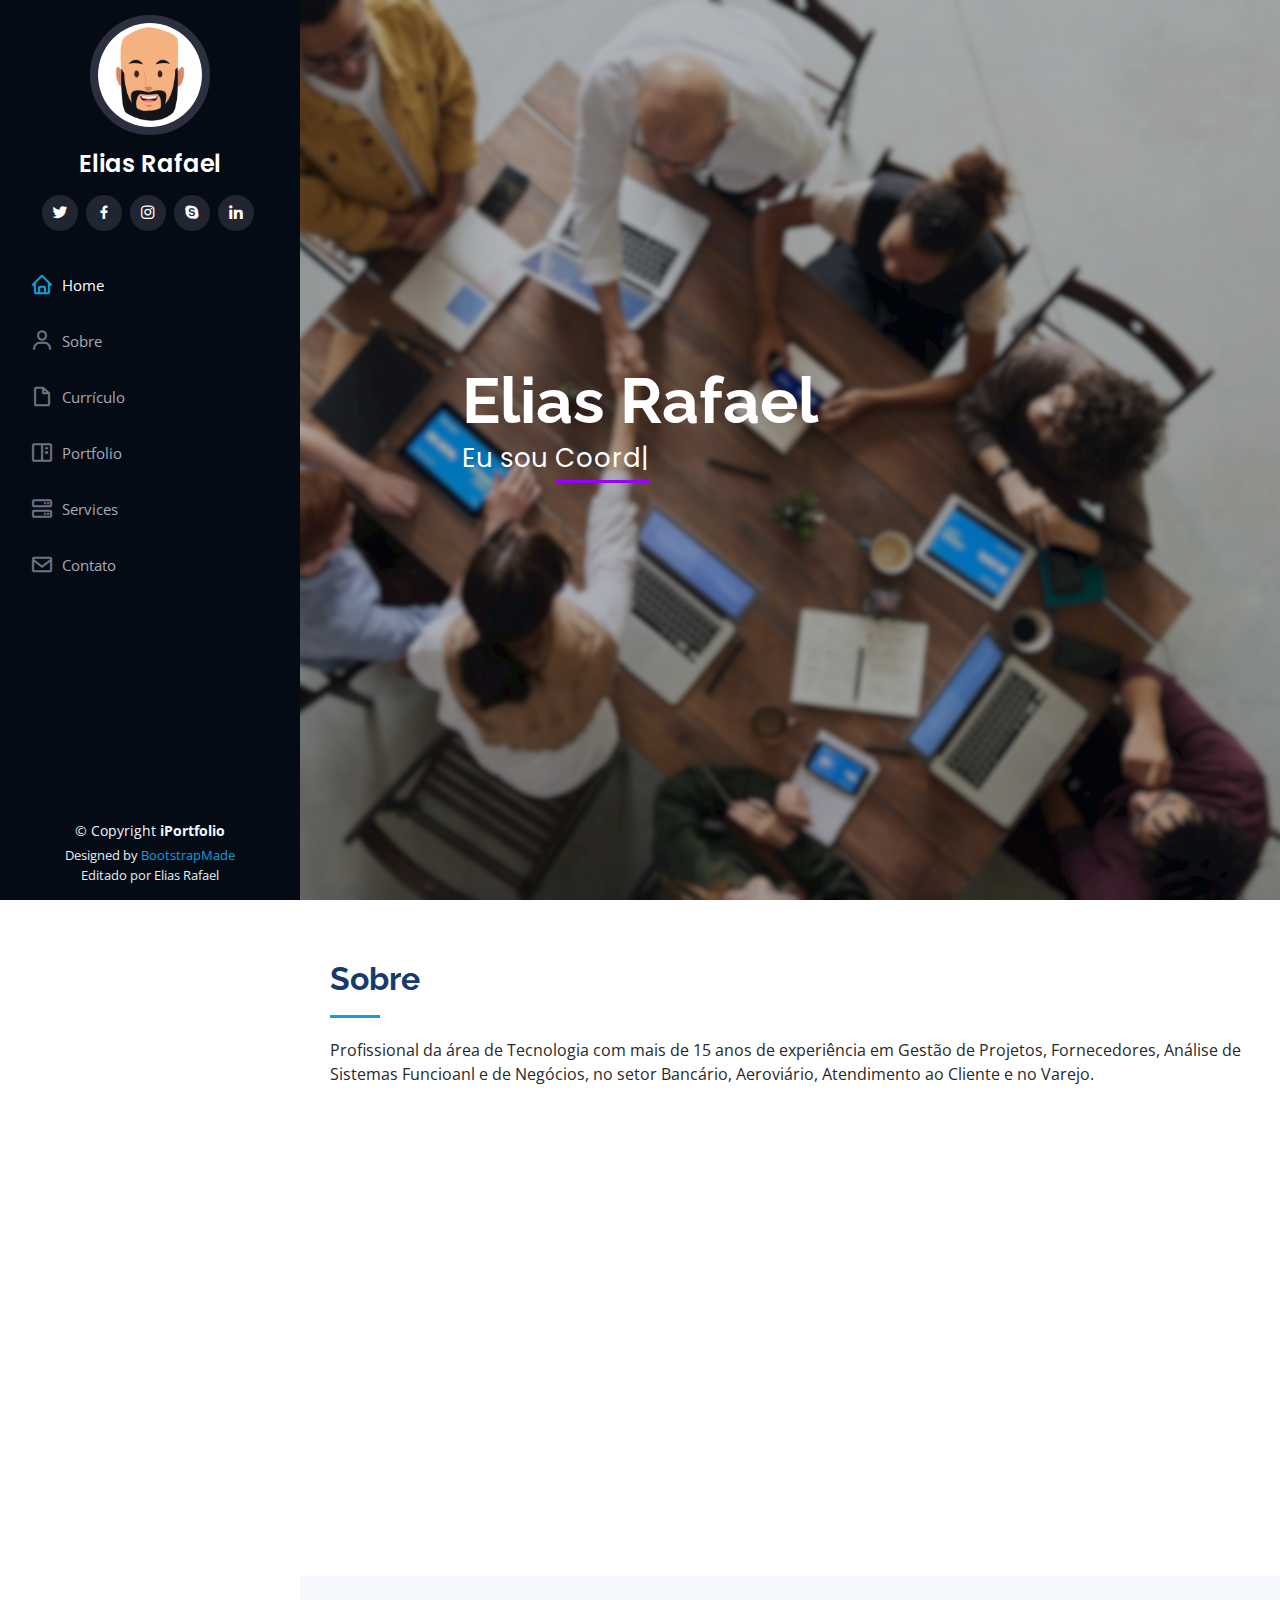
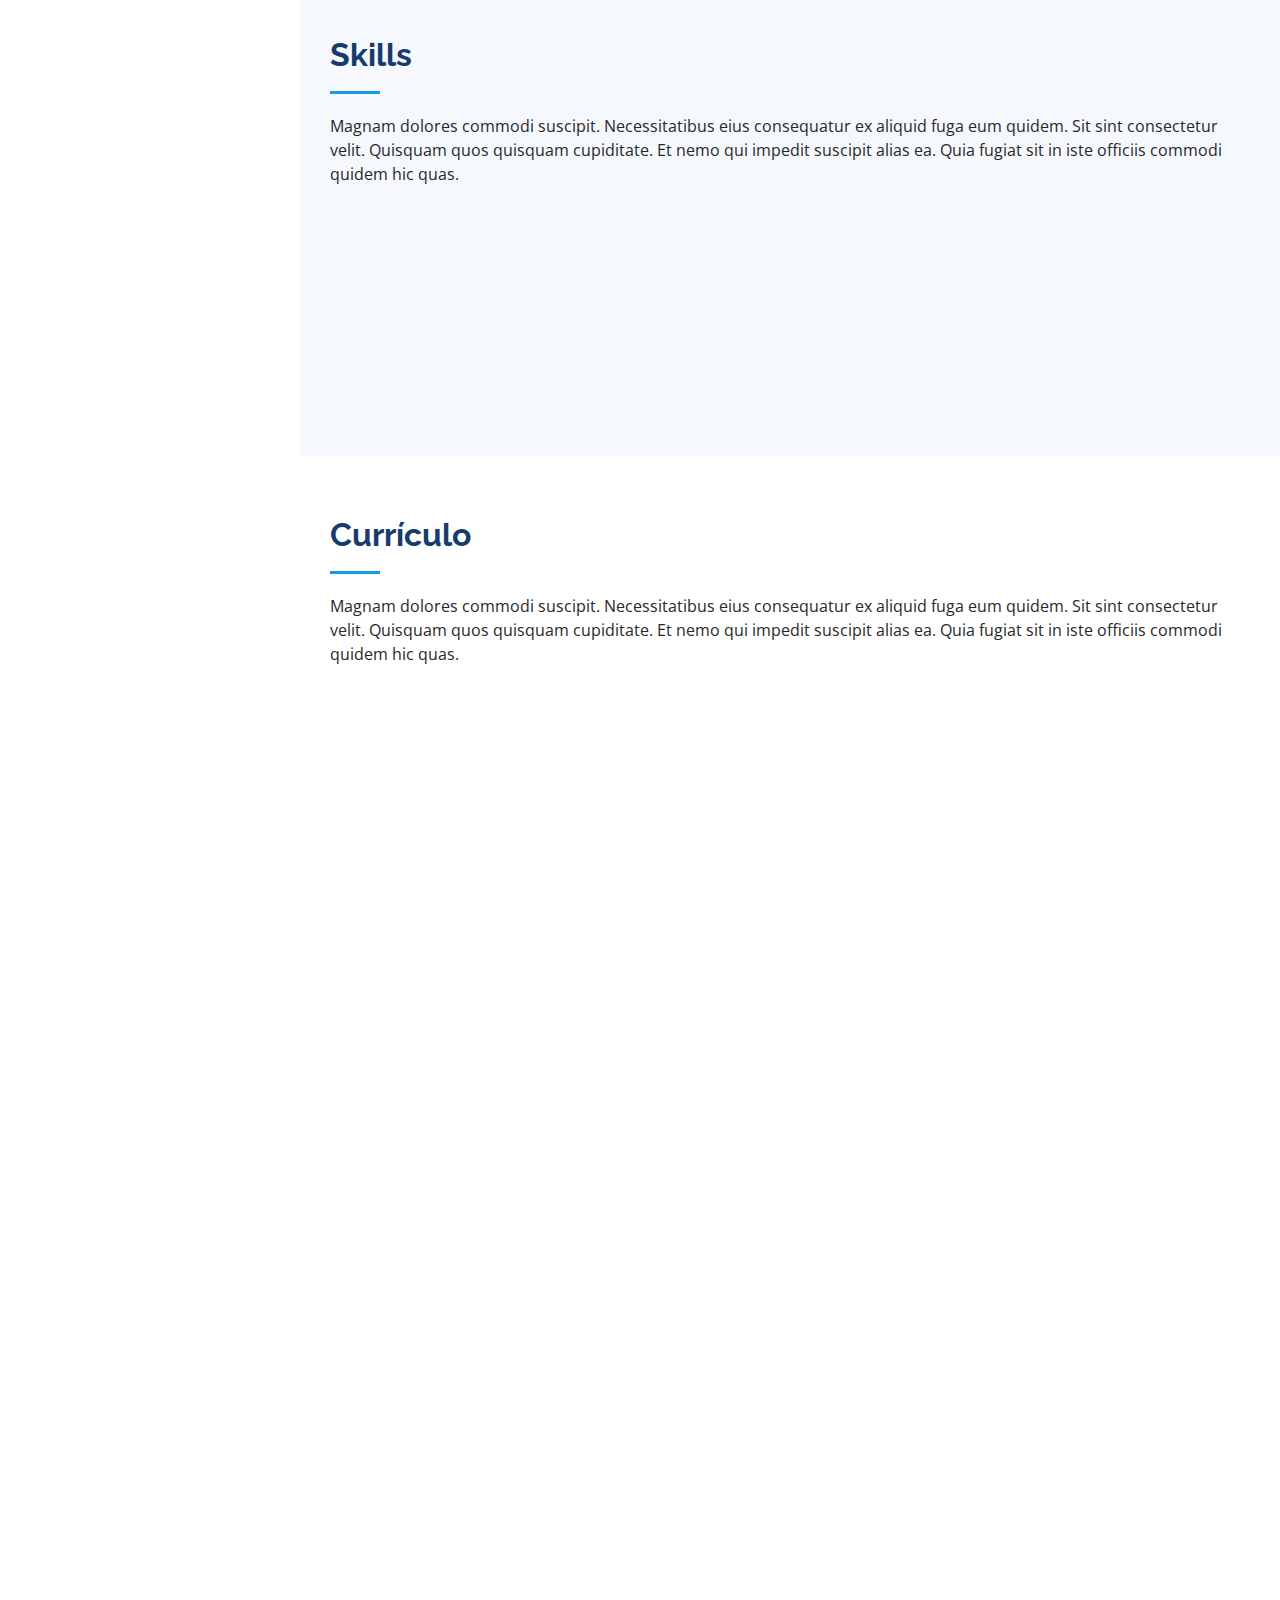
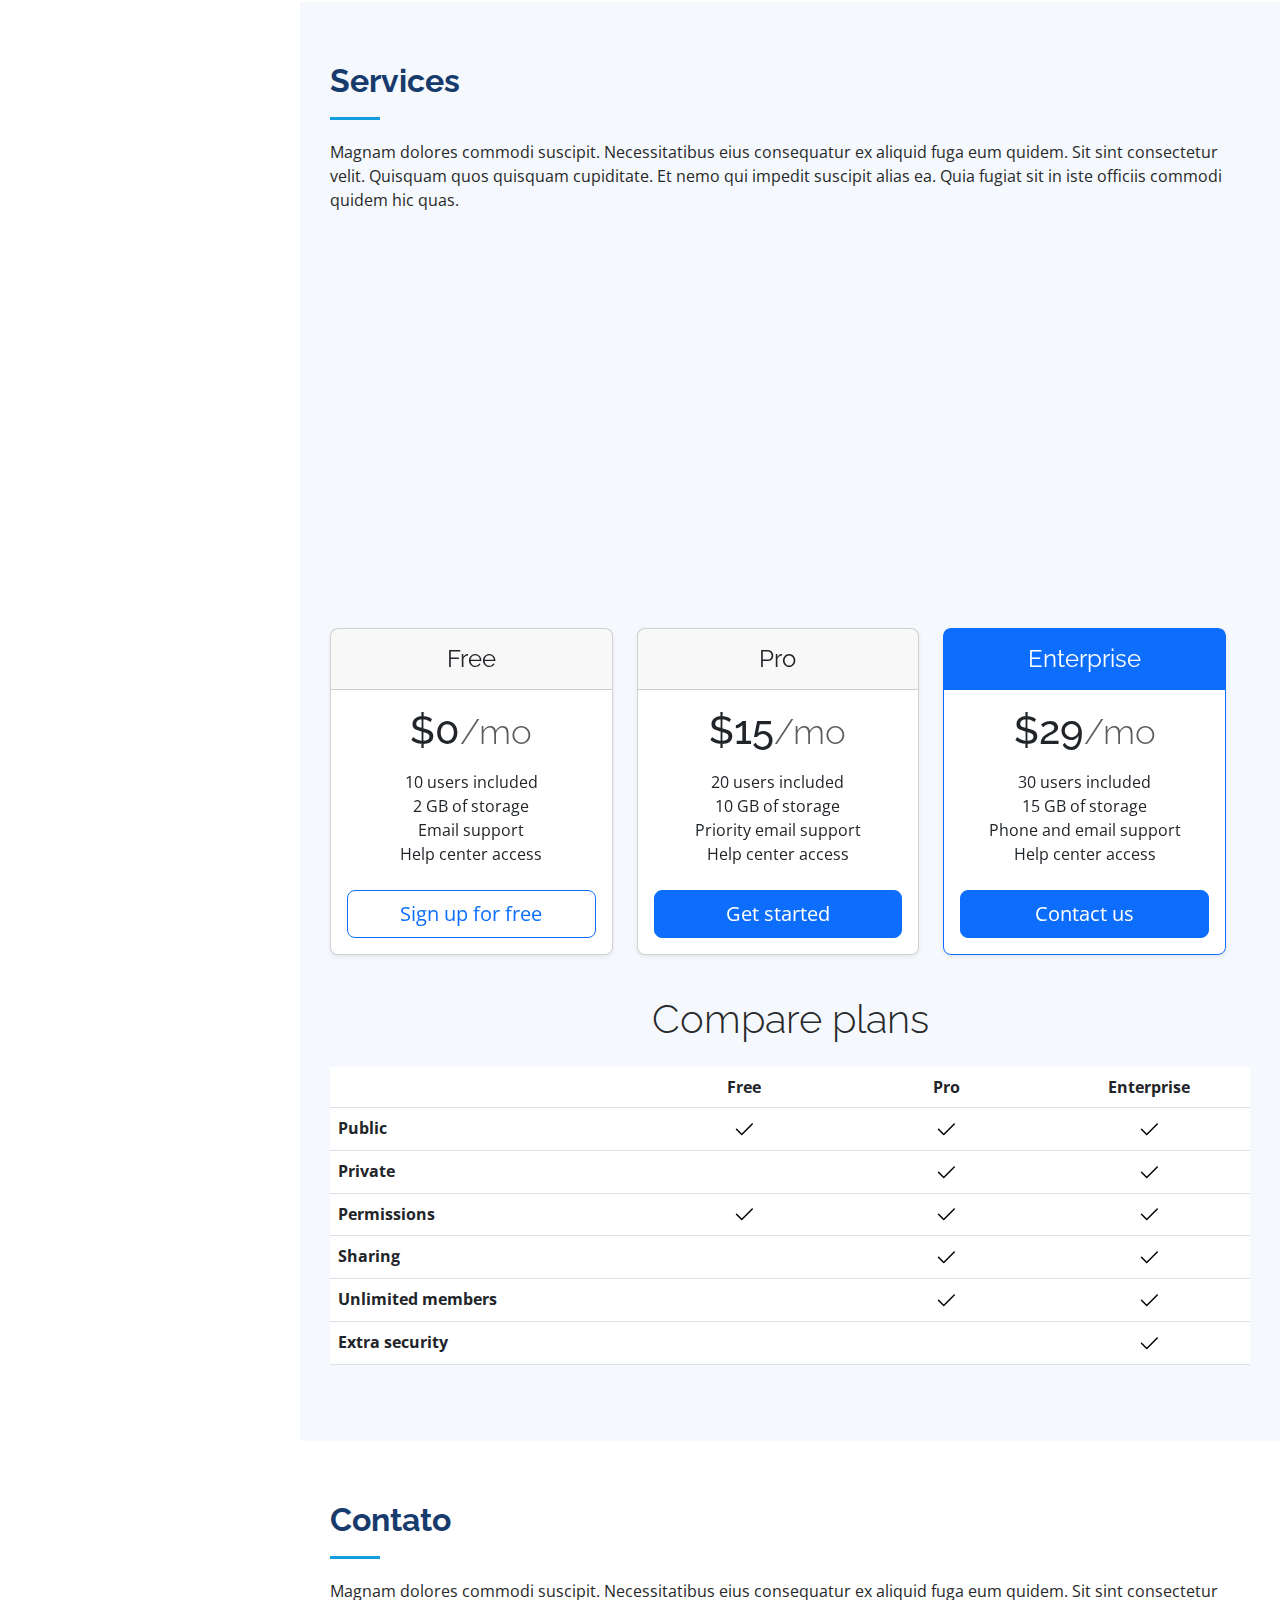
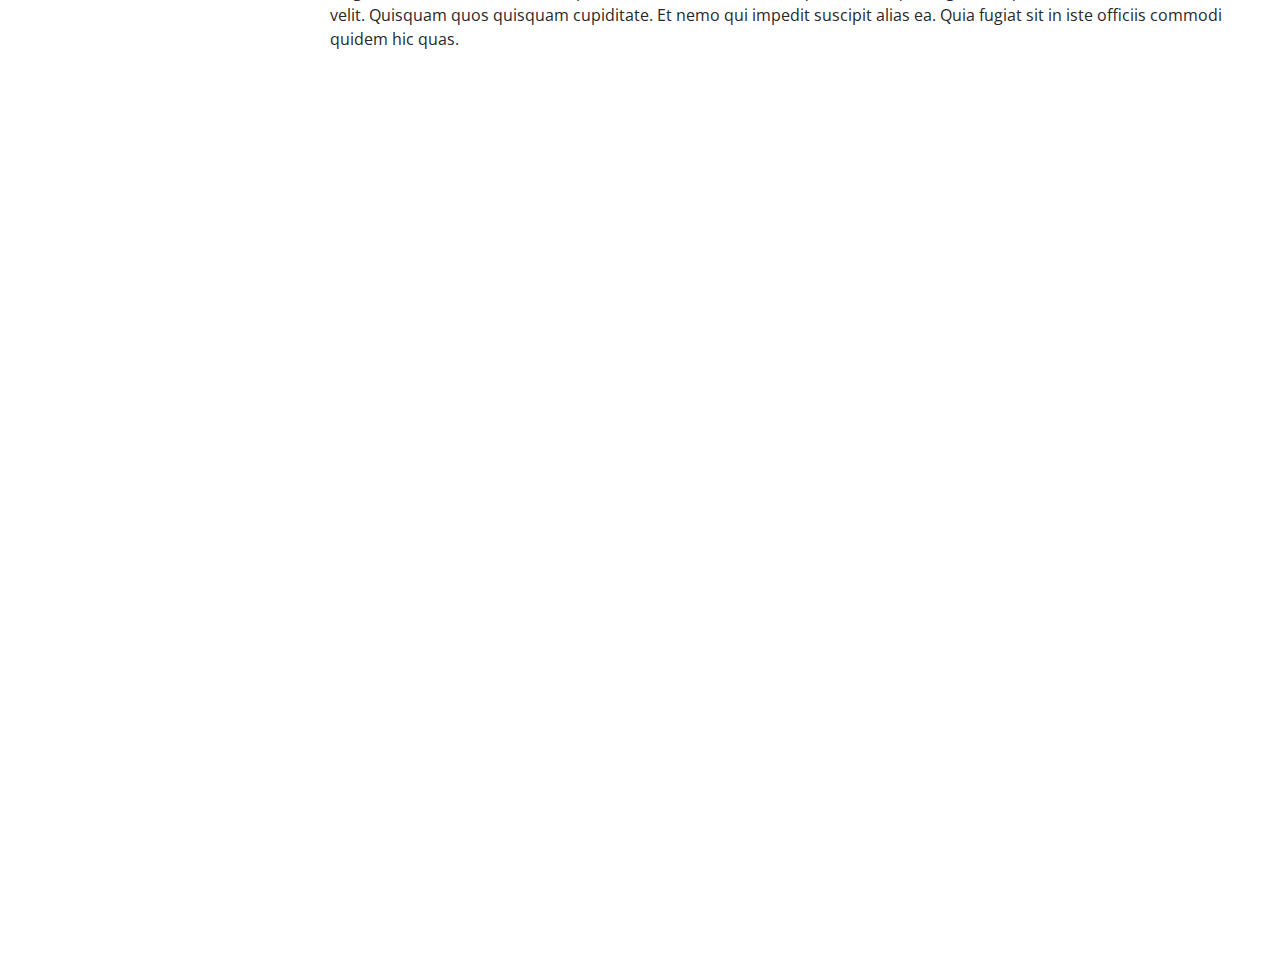
==== commit 689902f0: "Ajuste do texto sobre" ====
--- a/index.html
+++ b/index.html
@@ -83,7 +83,7 @@
   <section id="hero" class="d-flex flex-column justify-content-center align-items-center">
     <div class="hero-container" data-aos="fade-in">
       <h1>Elias Rafael</h1>
-      <p>Eu sou <span class="typed" data-typed-items="Coordenador de TI, Gerente de Projetos, Líder de Equipe"></span></p>
+      <p>Eu sou <span class="typed" data-typed-items="Coordenador de TI, Gerente de Projetos, Líder de Equipe, Consultor de Inovação"></span></p>
     </div>
   </section><!-- End Hero -->
 
@@ -95,7 +95,7 @@
 
         <div class="section-title">
           <h2>Sobre</h2>
-          <p>Magnam dolores commodi suscipit. Necessitatibus eius consequatur ex aliquid fuga eum quidem. Sit sint consectetur velit. Quisquam quos quisquam cupiditate. Et nemo qui impedit suscipit alias ea. Quia fugiat sit in iste officiis commodi quidem hic quas.</p>
+          <p>Profissional da área de Tecnologia com mais de 15 anos de experiência em Gestão de Projetos, Fornecedores, Análise de Sistemas Funcioanl e de Negócios, no setor Bancário, Aeroviário, Atendimento ao Cliente e no Varejo.</p>
         </div>
 
         <div class="row">
@@ -103,7 +103,7 @@
             <img src="assets/img/profile-img.jpg" class="img-fluid" alt="">
           </div>
           <div class="col-lg-8 pt-4 pt-lg-0 content" data-aos="fade-left">
-            <h3>Coordenador &amp; Líder de Equipe de TI.</h3>
+            <h3>Líder de Equipe de TI.</h3>
             <p class="fst-italic">
               Lorem ipsum dolor sit amet, consectetur adipiscing elit, sed do eiusmod tempor incididunt ut labore et dolore
               magna aliqua.
@@ -111,18 +111,18 @@
             <div class="row">
               <div class="col-lg-6">
                 <ul>
-                  <li><i class="bi bi-chevron-right"></i> <strong>Birthday:</strong> <span>15 May 1987</span></li>
+                  <li><i class="bi bi-chevron-right"></i> <strong>Aniversário:</strong> <span>May 1987</span></li>
                   <li><i class="bi bi-chevron-right"></i> <strong>Website:</strong> <span>www.example.com</span></li>
-                  <li><i class="bi bi-chevron-right"></i> <strong>Phone:</strong> <span>+123 456 7890</span></li>
-                  <li><i class="bi bi-chevron-right"></i> <strong>City:</strong> <span>São Paulo, Brasil &#128154;&#128155;</span></li>
+                  <li><i class="bi bi-chevron-right"></i> <strong>Celular:</strong> <span>+55 XX 9XXXX-XXXX</span></li>
+                  <li><i class="bi bi-chevron-right"></i> <strong>Cidade:</strong> <span>São Paulo, Brasil &#128154;&#128155;</span></li>
                 </ul>
               </div>
               <div class="col-lg-6">
                 <ul>
-                  <li><i class="bi bi-chevron-right"></i> <strong>Age:</strong> <span>30</span></li>
-                  <li><i class="bi bi-chevron-right"></i> <strong>Degree:</strong> <span>Master</span></li>
-                  <li><i class="bi bi-chevron-right"></i> <strong>PhEmailone:</strong> <span>email@example.com</span></li>
-                  <li><i class="bi bi-chevron-right"></i> <strong>Freelance:</strong> <span>Available</span></li>
+                  <li><i class="bi bi-chevron-right"></i> <strong>Idade:</strong> <span>36</span></li>
+                  <li><i class="bi bi-chevron-right"></i> <strong>Formação:</strong> <span>Superior</span></li>
+                  <li><i class="bi bi-chevron-right"></i> <strong>E-mail:</strong> <span>rafaelacacio.ti@gmail.com</span></li>
+                  <li><i class="bi bi-chevron-right"></i> <strong>Cargo:</strong> <span>Liderança / Consultoria</span></li>
                 </ul>
               </div>
             </div>
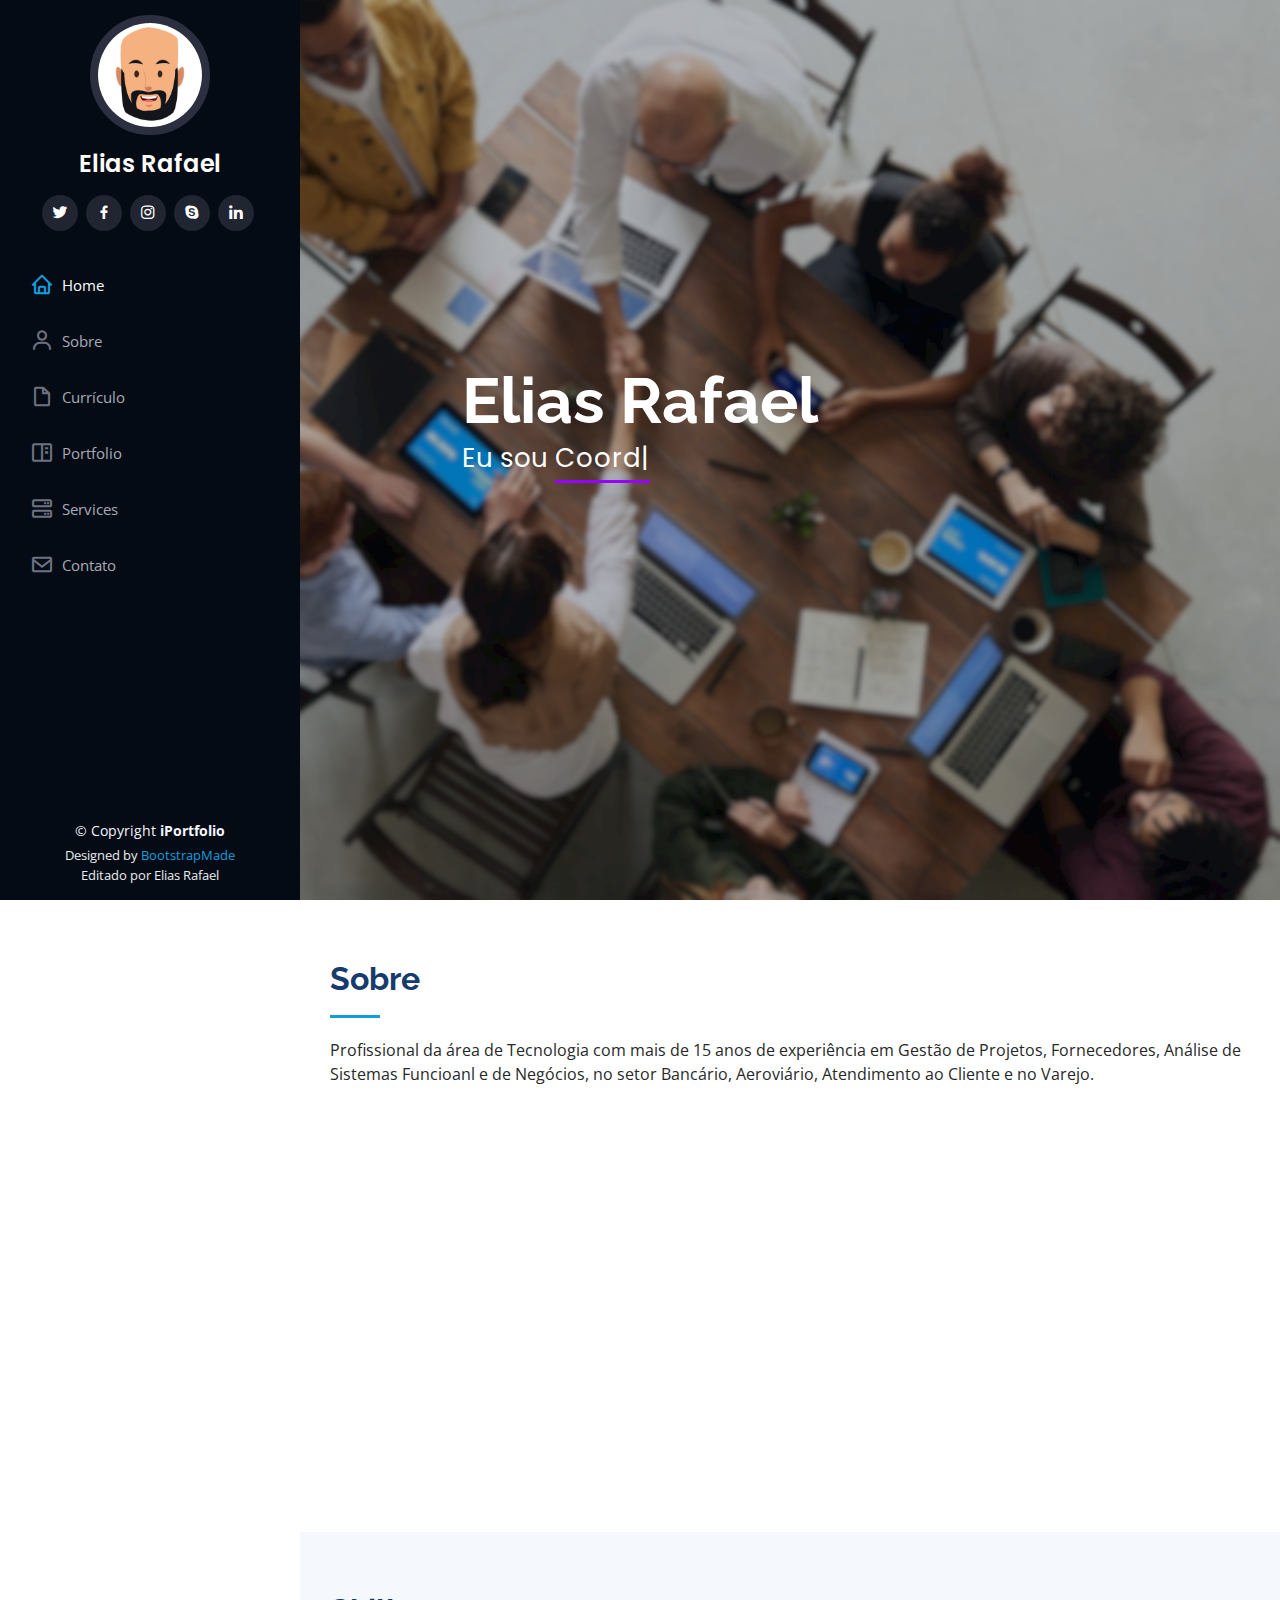
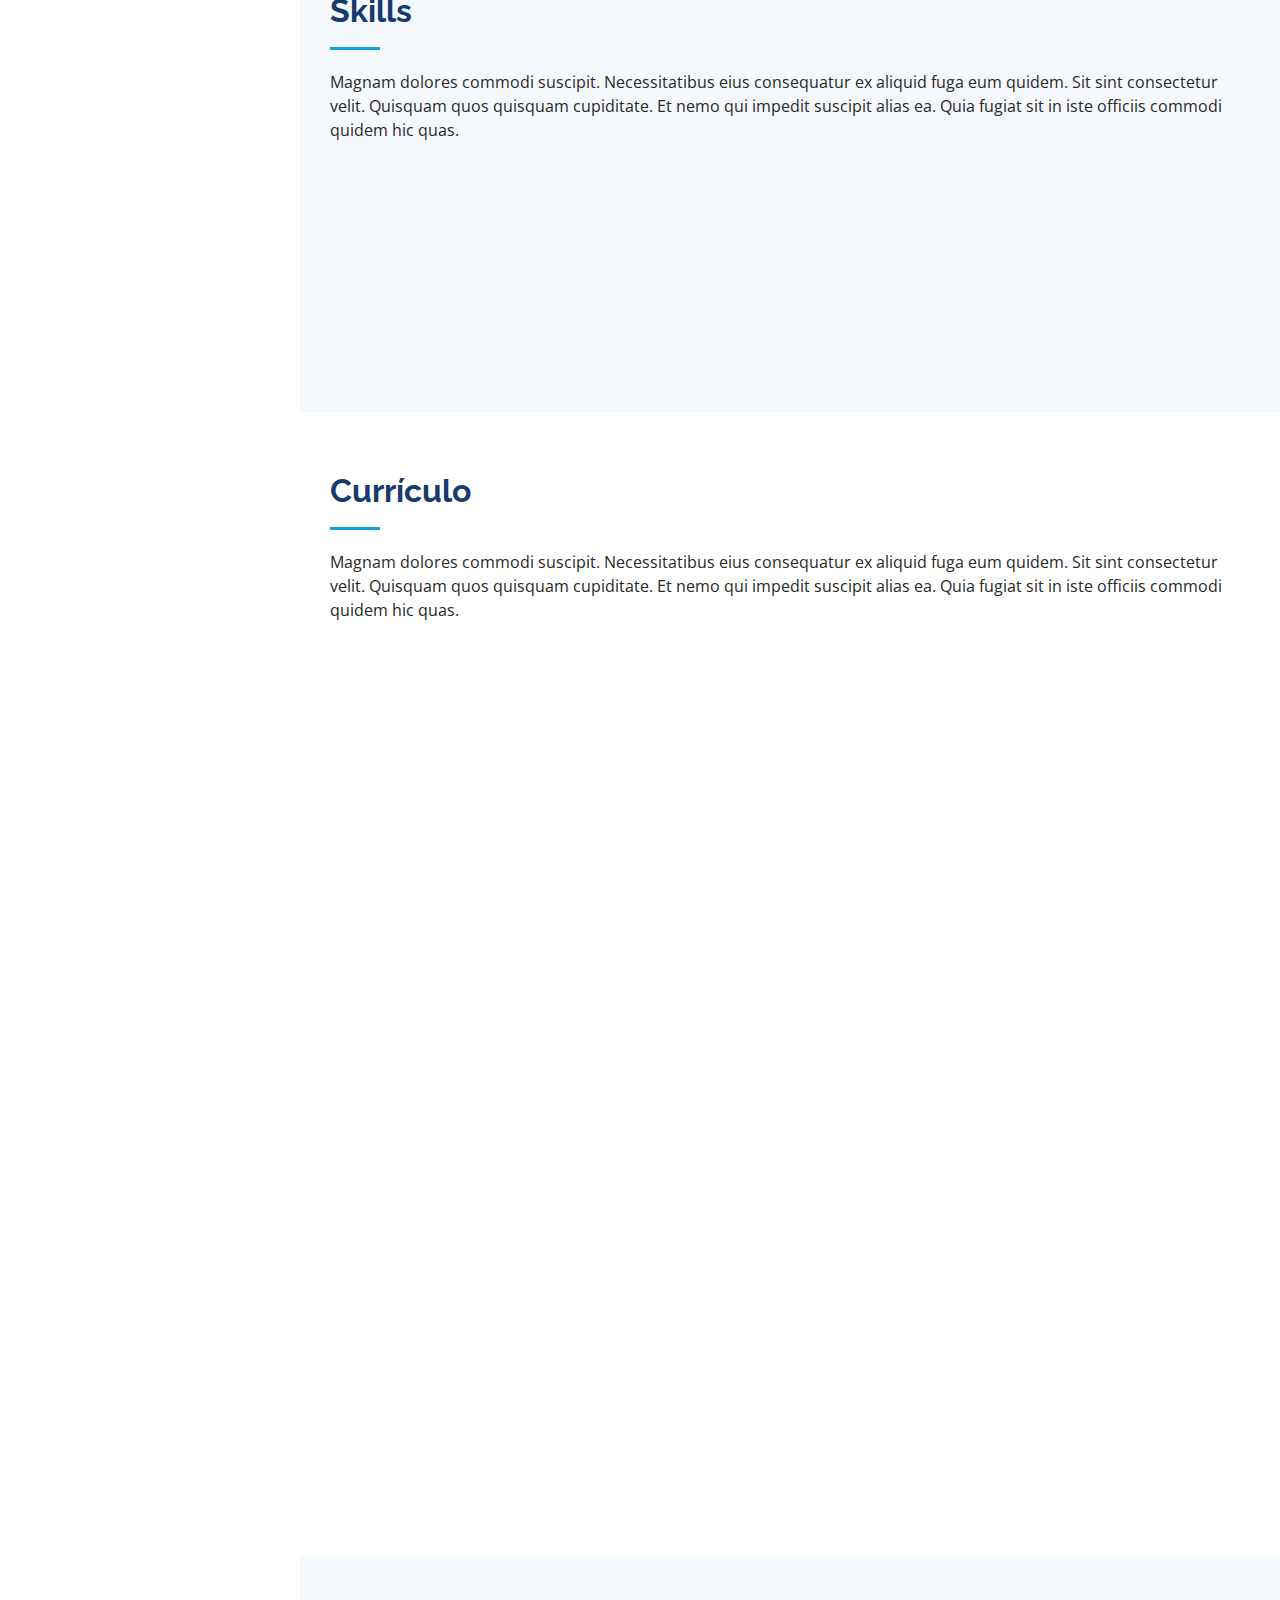
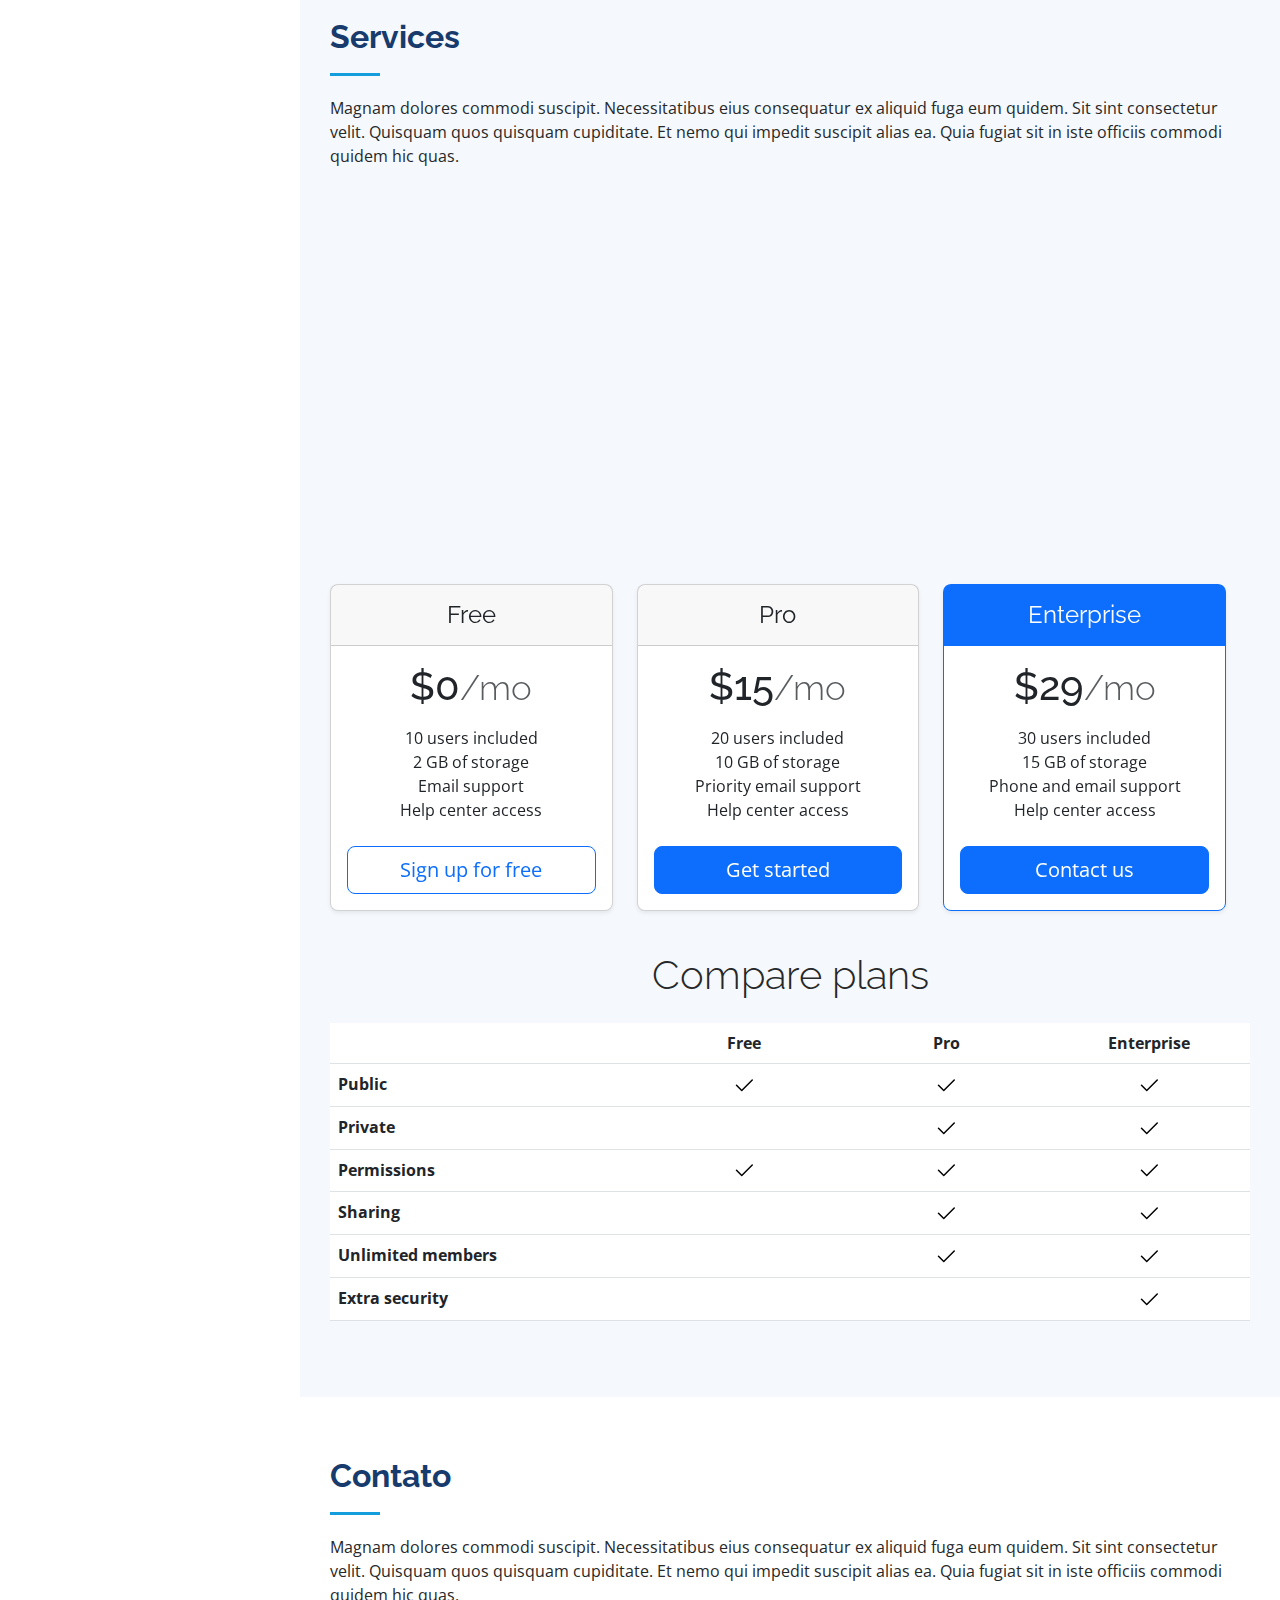
==== commit 32b1ff7c: "correção das linhas do sobre" ====
--- a/index.html
+++ b/index.html
@@ -112,7 +112,6 @@
               <div class="col-lg-6">
                 <ul>
                   <li><i class="bi bi-chevron-right"></i> <strong>Aniversário:</strong> <span>May 1987</span></li>
-                  <li><i class="bi bi-chevron-right"></i> <strong>Website:</strong> <span>www.example.com</span></li>
                   <li><i class="bi bi-chevron-right"></i> <strong>Celular:</strong> <span>+55 XX 9XXXX-XXXX</span></li>
                   <li><i class="bi bi-chevron-right"></i> <strong>Cidade:</strong> <span>São Paulo, Brasil &#128154;&#128155;</span></li>
                 </ul>
@@ -122,7 +121,6 @@
                   <li><i class="bi bi-chevron-right"></i> <strong>Idade:</strong> <span>36</span></li>
                   <li><i class="bi bi-chevron-right"></i> <strong>Formação:</strong> <span>Superior</span></li>
                   <li><i class="bi bi-chevron-right"></i> <strong>E-mail:</strong> <span>rafaelacacio.ti@gmail.com</span></li>
-                  <li><i class="bi bi-chevron-right"></i> <strong>Cargo:</strong> <span>Liderança / Consultoria</span></li>
                 </ul>
               </div>
             </div>
